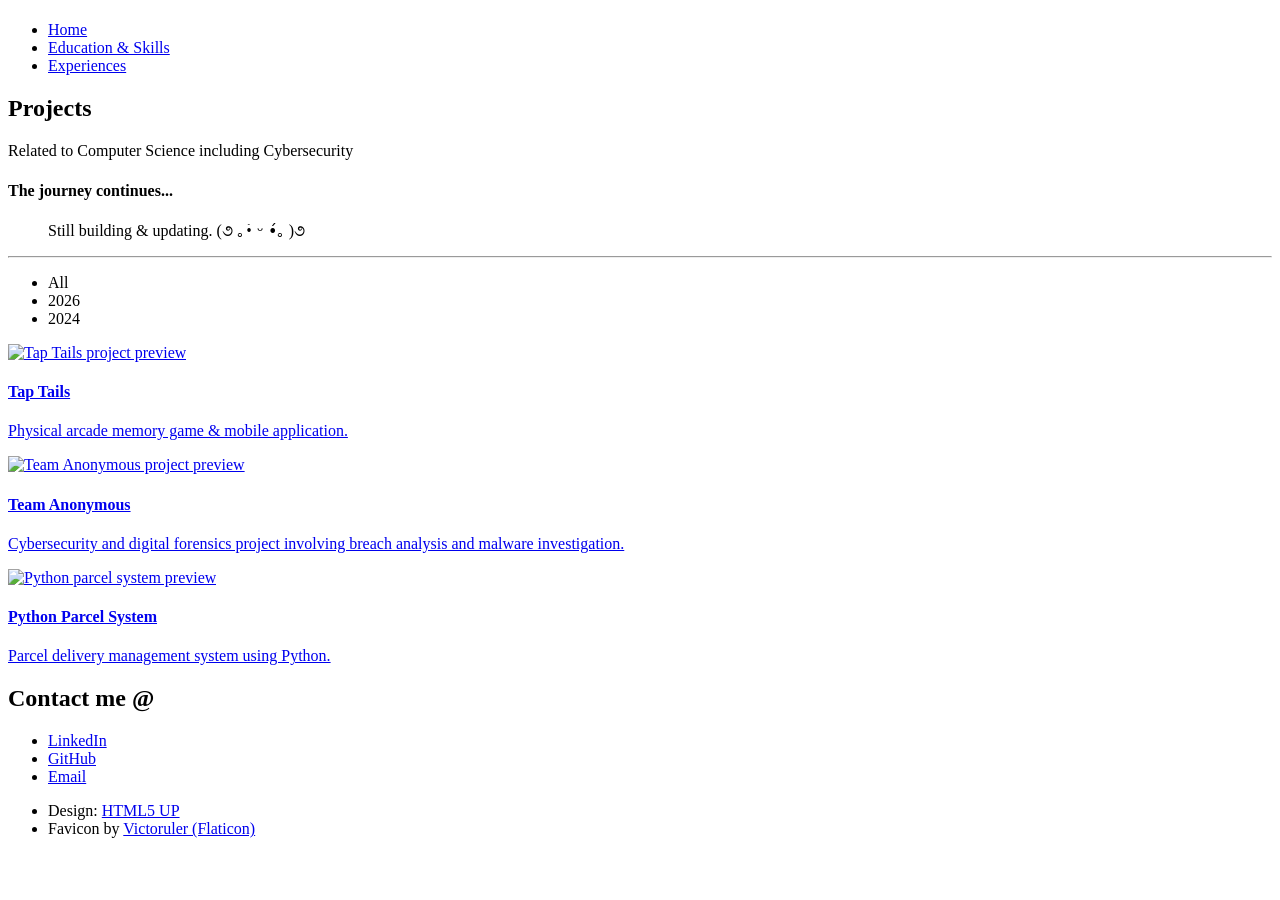
==== projects.html @ 02ed5e12 "Update projects.html" ====
<!DOCTYPE HTML>
<!--
	Landed by HTML5 UP
	html5up.net | @ajlkn
	Free for personal and commercial use under the CCA 3.0 license (html5up.net/license)
-->
<html>
	<head>
		<title>Projects</title>
		<meta charset="utf-8" />
		<meta name="viewport" content="width=device-width, initial-scale=1, user-scalable=no" />
		<link rel="stylesheet" href="assets/css/main.css" />
		<noscript><link rel="stylesheet" href="assets/css/noscript.css" /></noscript>
	</head>
	<body class="is-preload">
		<div id="page-wrapper">

			<!-- Header -->
				<header id="header">
					<h1 id="logo"><a href="index.html"></a></h1>
					<nav id="nav">
						<ul>
							<li><a href="index.html">Home</a></li>
							<li><a href="skills.html">Education & Skills</a></li>
							<li><a href="experiences.html">Experiences</a></li>
						</ul>
					</nav>
				</header>

			<!-- Main -->
				<div id="main" class="wrapper style1">
					<div class="container">
						<header class="major">
							<h2>Projects</h2>
							<p>Related to Computer Science including Cybersecurity</p>
						</header>

							<section>
								<h4>The journey continues...</h4>
								<blockquote>Still building & updating. (૭ ｡•̀ ᵕ •́｡ )૭</blockquote>

							</section>

							<hr/>

	<!-- Portfolio Area (Start) -->
	<section class="portfolio" id="portfolio">


		<div class="gallery">

			<ul class="controls">
				<li class="button btn active" data-filter="all">All</li>
				<li class="button btn" data-filter="year-2026">2026</li>
				<li class="button btn" data-filter="year-2024">2024</li>
			</ul>

			<div class="box-container">

				<article class="portfolio-item image year-2026">
					<a href="taptasktails.html" class="project-card">
						<img src="images/2026_tap_tails.jpg" alt="Tap Tails project preview" />
						<div class="content">
							<h4>Tap Tails</h4>
							<p>Physical arcade memory game & mobile application.</p>
						</div>
					</a>
				</article>

				<article class="portfolio-item image year-2024">
					<a href="team-anonymous.html" class="project-card">
						<img src="images/anonymous.jpg" alt="Team Anonymous project preview" />
						<div class="content">
							<h4>Team Anonymous</h4>
							<p>Cybersecurity and digital forensics project involving breach analysis and malware investigation.</p>
						</div>
					</a>
				</article>

				<article class="portfolio-item image year-2024">
					<a href="python-parcel-system.html" class="project-card">
						<img src="images/python.jpg" alt="Python parcel system preview" />
						<div class="content">
							<h4>Python Parcel System</h4>
							<p>Parcel delivery management system using Python.</p>
						</div>
					</a>
				</article>

			</div>
		</div>
	</section>
	<!-- Portfolio Area (End) -->


			<!-- Footer -->
				<footer id="footer">
					<div class><header class=Content>
							<h2>Contact me @</h2>
						</header></div>
					<ul class="icons">
						<li><a href="https://www.linkedin.com/in/khor-chen-chen-b7b59b254/" class="icon brands alt fa-linkedin-in"><span class="label">LinkedIn</span></a></li>
						<li><a href="https://github.com/khorchenchen" class="icon brands alt fa-github"><span class="label">GitHub</span></a></li>
						<li><a href="mailto:kcc.chenchen@gmail.com" class="icon solid alt fa-envelope"><span class="label">Email</span></a></li>
					</ul>
					<ul class="copyright">
						<li>Design: <a href="http://html5up.net">HTML5 UP</a></li>

						<li>
							Favicon by 
							<a href="https://www.flaticon.com/free-icons/hydrangea" target="_blank">
								Victoruler (Flaticon)
							</a>
						</li>
					</ul>
				</footer>

					</div>


				</div>
		</div>

		<!-- Scripts -->
			<script src="assets/js/jquery.min.js"></script>
			<script src="assets/js/jquery.scrolly.min.js"></script>
			<script src="assets/js/jquery.dropotron.min.js"></script>
			<script src="assets/js/jquery.scrollex.min.js"></script>
			<script src="assets/js/browser.min.js"></script>
			<script src="assets/js/breakpoints.min.js"></script>
			<script src="assets/js/util.js"></script>
			<script src="assets/js/main.js"></script>

			<script>
				$(document).ready(function () {
					$(".gallery .button").click(function () {
						$(this).addClass("active").siblings().removeClass("active");

						var filter = $(this).attr("data-filter");

						if (filter === "all") {
							$(".gallery .image").show(400);
						} else {
							$(".gallery .image").not("." + filter).hide(200);
							$(".gallery .image").filter("." + filter).show(400);
						}
					});
				});
			</script>

	</body>
</html>
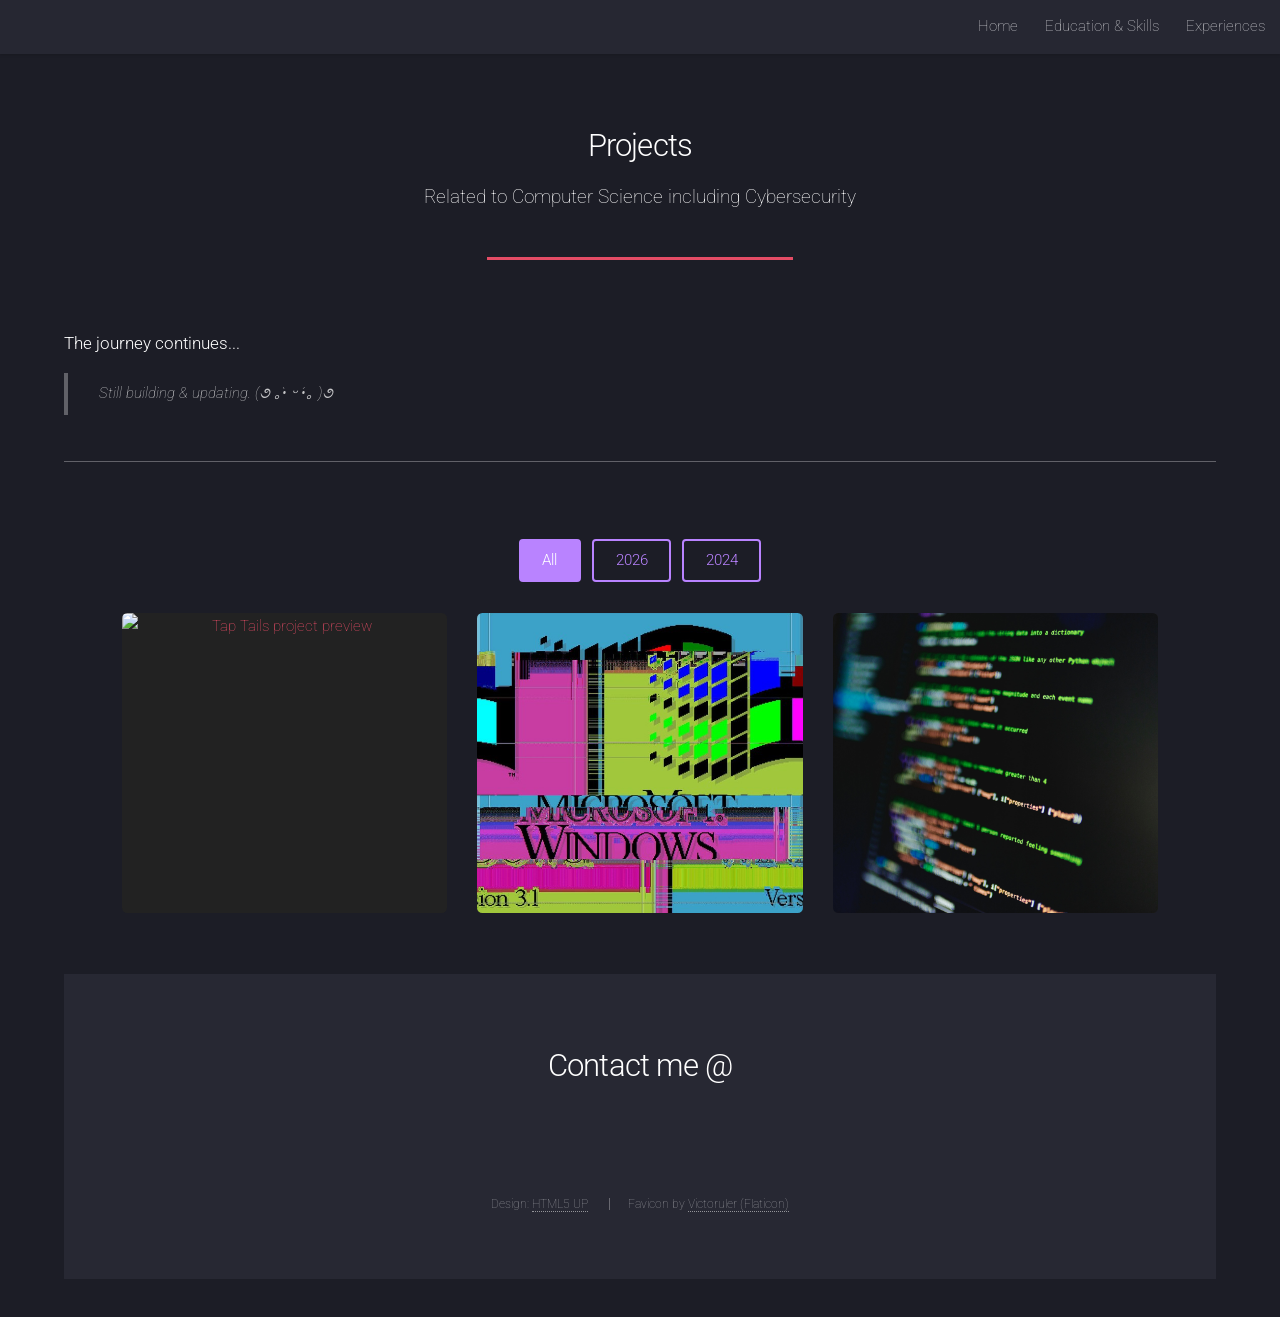
==== commit 1dbcb856: "Update projects.html" ====
--- a/projects.html
+++ b/projects.html
@@ -63,7 +63,7 @@
 					<a href="taptasktails.html" class="project-card">
 						<img src="images/2026_tap_tails.jpg" alt="Tap Tails project preview" />
 						<div class="content">
-							<h4>Tap Tails</h4>
+							<h4>Tap Tails & Task Tails</h4>
 							<p>Physical arcade memory game & mobile application.</p>
 						</div>
 					</a>
--- a/assets/css/main.css
+++ b/assets/css/main.css
@@ -0,0 +1,4219 @@
+@import url("fontawesome-all.min.css");@import url("https://fonts.googleapis.com/css?family=Roboto:100,300,100italic,300italic");
+
+/*Landed by HTML5 UPhtml5up.net | @ajlknFree for personal and commercial use under the CCA 3.0 license (html5up.net/license)*/
+
+html, body, div, span, applet, object,iframe, h1, h2, h3, h4, h5, h6, p, blockquote,pre, a, abbr, acronym, address, big, cite,code, del, dfn, em, img, ins, kbd, q, s, samp,small, strike, strong, sub, sup, tt, var, b,u, i, center, dl, dt, dd, ol, ul, li, fieldset,form, label, legend, table, caption, tbody,tfoot, thead, tr, th, td, article, aside,canvas, details, embed, figure, figcaption,footer, header, hgroup, menu, nav, output, ruby,section, summary, time, mark, audio, video {margin: 0;padding: 0;border: 0;font-size: 100%;font: inherit;vertical-align: baseline;}
+
+article, aside, details, figcaption, figure,footer, header, hgroup, menu, nav, section {display: block;}
+
+body {line-height: 1;}
+
+ol, ul {list-style: none;}
+
+blockquote, q {quotes: none;}
+
+blockquote:before, blockquote:after, q:before, q:after {
+	content: '';
+	content: none;
+}
+
+table {border-collapse: collapse;border-spacing: 0;}
+
+body {-webkit-text-size-adjust: none;}
+
+mark {background-color: transparent;color: inherit;}
+
+input::-moz-focus-inner {border: 0;padding: 0;}
+
+input, select, textarea {-moz-appearance: none;-webkit-appearance: none;-ms-appearance: none;appearance: none;}
+
+/* Basic */
+
+html {
+	box-sizing: border-box;
+}
+
+*, *:before, *:after {
+	box-sizing: inherit;
+}
+
+html, body {
+	background: #1c1d26;
+}
+
+body.is-preload *, body.is-preload *:before, body.is-preload *:after {
+	-moz-animation: none !important;
+	-webkit-animation: none !important;
+	-ms-animation: none !important;
+	animation: none !important;
+	-moz-transition: none !important;
+	-webkit-transition: none !important;
+	-ms-transition: none !important;
+	transition: none !important;
+}
+
+body, input, select, textarea {
+	color: rgba(255, 255, 255, 0.75);
+	font-family: "Roboto", Helvetica, sans-serif;
+	font-size: 15pt;
+	font-weight: 100;
+	line-height: 1.75em;
+}
+
+a {
+	-moz-transition: border-color 0.2s ease-in-out, color 0.2s ease-in-out;
+	-webkit-transition: border-color 0.2s ease-in-out, color 0.2s ease-in-out;
+	-ms-transition: border-color 0.2s ease-in-out, color 0.2s ease-in-out;
+	transition: border-color 0.2s ease-in-out, color 0.2s ease-in-out;
+	border-bottom: dotted 1px;
+	color: #e44c65;
+	text-decoration: none;
+}
+
+	a:hover {
+		color: #e44c65 !important;
+		border-bottom-color: transparent;
+	}
+
+strong, b {
+	color: #ffffff;
+	font-weight: 300;
+}
+
+em, i {
+	font-style: italic;
+}
+
+p {
+	margin: 0 0 2em 0;
+}
+
+h1, h2, h3, h4, h5, h6 {
+	color: #ffffff;
+	font-weight: 300;
+	line-height: 1em;
+	margin: 0 0 1em 0;
+}
+
+	h1 a, h2 a, h3 a, h4 a, h5 a, h6 a {
+		color: inherit;
+		border: 0;
+	}
+
+h2 {
+	font-size: 2em;
+	line-height: 1.5em;
+	letter-spacing: -0.025em;
+}
+
+h3 {
+	font-size: 1.35em;
+	line-height: 1.5em;
+}
+
+h4 {
+	font-size: 1.1em;
+	line-height: 1.5em;
+}
+
+h5 {
+	font-size: 0.9em;
+	line-height: 1.5em;
+}
+
+h6 {
+	font-size: 0.7em;
+	line-height: 1.5em;
+}
+
+sub {
+	font-size: 0.8em;
+	position: relative;
+	top: 0.5em;
+}
+
+sup {
+	font-size: 0.8em;
+	position: relative;
+	top: -0.5em;
+}
+
+hr {
+	border: 0;
+	border-bottom: solid 1px rgba(255, 255, 255, 0.3);
+	margin: 3em 0;
+}
+
+	hr.major {
+		margin: 4em 0;
+	}
+
+blockquote {
+	border-left: solid 4px rgba(255, 255, 255, 0.3);
+	font-style: italic;
+	margin: 0 0 2em 0;
+	padding: 0.5em 0 0.5em 2em;
+}
+
+code {
+	background: rgba(255, 255, 255, 0.075);
+	border-radius: 4px;
+	font-family: "Courier New", monospace;
+	font-size: 0.9em;
+	margin: 0 0.25em;
+	padding: 0.25em 0.65em;
+}
+
+pre {
+	-webkit-overflow-scrolling: touch;
+	font-family: "Courier New", monospace;
+	font-size: 0.9em;
+	margin: 0 0 2em 0;
+}
+
+	pre code {
+		display: block;
+		line-height: 1.75em;
+		padding: 1em 1.5em;
+		overflow-x: auto;
+	}
+
+.align-left {
+	text-align: left;
+}
+
+.align-center {
+	text-align: center;
+}
+
+.align-right {
+	text-align: right;
+}
+
+/* Loader */
+
+@-moz-keyframes spinner-show {
+	0% {
+		opacity: 0;
+	}
+
+	100% {
+		opacity: 1;
+	}
+}
+
+@-webkit-keyframes spinner-show {
+	0% {
+		opacity: 0;
+	}
+
+	100% {
+		opacity: 1;
+	}
+}
+
+@-ms-keyframes spinner-show {
+	0% {
+		opacity: 0;
+	}
+
+	100% {
+		opacity: 1;
+	}
+}
+
+@keyframes spinner-show {
+	0% {
+		opacity: 0;
+	}
+
+	100% {
+		opacity: 1;
+	}
+}
+
+@-moz-keyframes spinner-hide {
+	0% {
+		color: rgba(255, 255, 255, 0.15);
+		z-index: 100001;
+		-moz-transform: scale(1) rotate(0deg);
+		-webkit-transform: scale(1) rotate(0deg);
+		-ms-transform: scale(1) rotate(0deg);
+		transform: scale(1) rotate(0deg);
+	}
+
+	99% {
+		color: #1c1d26;
+		z-index: 100001;
+		-moz-transform: scale(0.5) rotate(360deg);
+		-webkit-transform: scale(0.5) rotate(360deg);
+		-ms-transform: scale(0.5) rotate(360deg);
+		transform: scale(0.5) rotate(360deg);
+	}
+
+	100% {
+		color: #1c1d26;
+		z-index: -1;
+		-moz-transform: scale(0.5) rotate(360deg);
+		-webkit-transform: scale(0.5) rotate(360deg);
+		-ms-transform: scale(0.5) rotate(360deg);
+		transform: scale(0.5) rotate(360deg);
+	}
+}
+
+@-webkit-keyframes spinner-hide {
+	0% {
+		color: rgba(255, 255, 255, 0.15);
+		z-index: 100001;
+		-moz-transform: scale(1) rotate(0deg);
+		-webkit-transform: scale(1) rotate(0deg);
+		-ms-transform: scale(1) rotate(0deg);
+		transform: scale(1) rotate(0deg);
+	}
+
+	99% {
+		color: #1c1d26;
+		z-index: 100001;
+		-moz-transform: scale(0.5) rotate(360deg);
+		-webkit-transform: scale(0.5) rotate(360deg);
+		-ms-transform: scale(0.5) rotate(360deg);
+		transform: scale(0.5) rotate(360deg);
+	}
+
+	100% {
+		color: #1c1d26;
+		z-index: -1;
+		-moz-transform: scale(0.5) rotate(360deg);
+		-webkit-transform: scale(0.5) rotate(360deg);
+		-ms-transform: scale(0.5) rotate(360deg);
+		transform: scale(0.5) rotate(360deg);
+	}
+}
+
+@-ms-keyframes spinner-hide {
+	0% {
+		color: rgba(255, 255, 255, 0.15);
+		z-index: 100001;
+		-moz-transform: scale(1) rotate(0deg);
+		-webkit-transform: scale(1) rotate(0deg);
+		-ms-transform: scale(1) rotate(0deg);
+		transform: scale(1) rotate(0deg);
+	}
+
+	99% {
+		color: #1c1d26;
+		z-index: 100001;
+		-moz-transform: scale(0.5) rotate(360deg);
+		-webkit-transform: scale(0.5) rotate(360deg);
+		-ms-transform: scale(0.5) rotate(360deg);
+		transform: scale(0.5) rotate(360deg);
+	}
+
+	100% {
+		color: #1c1d26;
+		z-index: -1;
+		-moz-transform: scale(0.5) rotate(360deg);
+		-webkit-transform: scale(0.5) rotate(360deg);
+		-ms-transform: scale(0.5) rotate(360deg);
+		transform: scale(0.5) rotate(360deg);
+	}
+}
+
+@keyframes spinner-hide {
+	0% {
+		color: rgba(255, 255, 255, 0.15);
+		z-index: 100001;
+		-moz-transform: scale(1) rotate(0deg);
+		-webkit-transform: scale(1) rotate(0deg);
+		-ms-transform: scale(1) rotate(0deg);
+		transform: scale(1) rotate(0deg);
+	}
+
+	99% {
+		color: #1c1d26;
+		z-index: 100001;
+		-moz-transform: scale(0.5) rotate(360deg);
+		-webkit-transform: scale(0.5) rotate(360deg);
+		-ms-transform: scale(0.5) rotate(360deg);
+		transform: scale(0.5) rotate(360deg);
+	}
+
+	100% {
+		color: #1c1d26;
+		z-index: -1;
+		-moz-transform: scale(0.5) rotate(360deg);
+		-webkit-transform: scale(0.5) rotate(360deg);
+		-ms-transform: scale(0.5) rotate(360deg);
+		transform: scale(0.5) rotate(360deg);
+	}
+}
+
+@-moz-keyframes spinner-rotate {
+	0% {
+		-moz-transform: scale(1) rotate(0deg);
+		-webkit-transform: scale(1) rotate(0deg);
+		-ms-transform: scale(1) rotate(0deg);
+		transform: scale(1) rotate(0deg);
+	}
+
+	100% {
+		-moz-transform: scale(1) rotate(360deg);
+		-webkit-transform: scale(1) rotate(360deg);
+		-ms-transform: scale(1) rotate(360deg);
+		transform: scale(1) rotate(360deg);
+	}
+}
+
+@-webkit-keyframes spinner-rotate {
+	0% {
+		-moz-transform: scale(1) rotate(0deg);
+		-webkit-transform: scale(1) rotate(0deg);
+		-ms-transform: scale(1) rotate(0deg);
+		transform: scale(1) rotate(0deg);
+	}
+
+	100% {
+		-moz-transform: scale(1) rotate(360deg);
+		-webkit-transform: scale(1) rotate(360deg);
+		-ms-transform: scale(1) rotate(360deg);
+		transform: scale(1) rotate(360deg);
+	}
+}
+
+@-ms-keyframes spinner-rotate {
+	0% {
+		-moz-transform: scale(1) rotate(0deg);
+		-webkit-transform: scale(1) rotate(0deg);
+		-ms-transform: scale(1) rotate(0deg);
+		transform: scale(1) rotate(0deg);
+	}
+
+	100% {
+		-moz-transform: scale(1) rotate(360deg);
+		-webkit-transform: scale(1) rotate(360deg);
+		-ms-transform: scale(1) rotate(360deg);
+		transform: scale(1) rotate(360deg);
+	}
+}
+
+@keyframes spinner-rotate {
+	0% {
+		-moz-transform: scale(1) rotate(0deg);
+		-webkit-transform: scale(1) rotate(0deg);
+		-ms-transform: scale(1) rotate(0deg);
+		transform: scale(1) rotate(0deg);
+	}
+
+	100% {
+		-moz-transform: scale(1) rotate(360deg);
+		-webkit-transform: scale(1) rotate(360deg);
+		-ms-transform: scale(1) rotate(360deg);
+		transform: scale(1) rotate(360deg);
+	}
+}
+
+@-moz-keyframes overlay-hide {
+	0% {
+		opacity: 1;
+		z-index: 100000;
+	}
+
+	15% {
+		opacity: 1;
+		z-index: 100000;
+	}
+
+	99% {
+		opacity: 0;
+		z-index: 100000;
+	}
+
+	100% {
+		opacity: 0;
+		z-index: -1;
+	}
+}
+
+@-webkit-keyframes overlay-hide {
+	0% {
+		opacity: 1;
+		z-index: 100000;
+	}
+
+	15% {
+		opacity: 1;
+		z-index: 100000;
+	}
+
+	99% {
+		opacity: 0;
+		z-index: 100000;
+	}
+
+	100% {
+		opacity: 0;
+		z-index: -1;
+	}
+}
+
+@-ms-keyframes overlay-hide {
+	0% {
+		opacity: 1;
+		z-index: 100000;
+	}
+
+	15% {
+		opacity: 1;
+		z-index: 100000;
+	}
+
+	99% {
+		opacity: 0;
+		z-index: 100000;
+	}
+
+	100% {
+		opacity: 0;
+		z-index: -1;
+	}
+}
+
+@keyframes overlay-hide {
+	0% {
+		opacity: 1;
+		z-index: 100000;
+	}
+
+	15% {
+		opacity: 1;
+		z-index: 100000;
+	}
+
+	99% {
+		opacity: 0;
+		z-index: 100000;
+	}
+
+	100% {
+		opacity: 0;
+		z-index: -1;
+	}
+}
+
+body.landing {
+	text-decoration: none;
+}
+
+	body.landing:before {
+		-moz-osx-font-smoothing: grayscale;
+		-webkit-font-smoothing: antialiased;
+		display: inline-block;
+		font-style: normal;
+		font-variant: normal;
+		text-rendering: auto;
+		line-height: 1;
+		text-transform: none !important;
+		font-family: 'Font Awesome 5 Free';
+		font-weight: 900;
+	}
+
+	body.landing:before {
+		-moz-animation: spinner-show 1.5s 1 0.25s ease forwards, spinner-hide 0.25s ease-in-out forwards !important;
+		-webkit-animation: spinner-show 1.5s 1 0.25s ease forwards, spinner-hide 0.25s ease-in-out forwards !important;
+		-ms-animation: spinner-show 1.5s 1 0.25s ease forwards, spinner-hide 0.25s ease-in-out forwards !important;
+		animation: spinner-show 1.5s 1 0.25s ease forwards, spinner-hide 0.25s ease-in-out forwards !important;
+		-moz-transform-origin: 50% 50%;
+		-webkit-transform-origin: 50% 50%;
+		-ms-transform-origin: 50% 50%;
+		transform-origin: 50% 50%;
+		color: rgba(255, 255, 255, 0.15);
+		content: '\f1ce';
+		cursor: default;
+		display: block;
+		font-size: 2em;
+		height: 2em;
+		left: 50%;
+		line-height: 2em;
+		margin: -1em 0 0 -1em;
+		opacity: 0;
+		position: fixed;
+		text-align: center;
+		top: 50%;
+		width: 2em;
+		z-index: -1;
+	}
+
+	body.landing:after {
+		-moz-animation: overlay-hide 1.5s ease-in forwards !important;
+		-webkit-animation: overlay-hide 1.5s ease-in forwards !important;
+		-ms-animation: overlay-hide 1.5s ease-in forwards !important;
+		animation: overlay-hide 1.5s ease-in forwards !important;
+		background: #1c1d26;
+		content: '';
+		display: block;
+		height: 100%;
+		left: 0;
+		opacity: 0;
+		position: fixed;
+		top: 0;
+		width: 100%;
+		z-index: -1;
+	}
+
+	body.landing.is-preload:before {
+		-moz-animation: spinner-show 1.5s 1 0.25s ease forwards, spinner-rotate 0.75s infinite linear !important;
+		-webkit-animation: spinner-show 1.5s 1 0.25s ease forwards, spinner-rotate 0.75s infinite linear !important;
+		-ms-animation: spinner-show 1.5s 1 0.25s ease forwards, spinner-rotate 0.75s infinite linear !important;
+		animation: spinner-show 1.5s 1 0.25s ease forwards, spinner-rotate 0.75s infinite linear !important;
+		z-index: 100001;
+	}
+
+	body.landing.is-preload:after {
+		-moz-animation: none !important;
+		-webkit-animation: none !important;
+		-ms-animation: none !important;
+		animation: none !important;
+		opacity: 1;
+		z-index: 100000;
+	}
+
+@media (-webkit-min-device-pixel-ratio: 2) {
+
+	body.landing:before {
+		line-height: 2.025em;
+	}
+
+}
+
+/* Container */
+
+.container {
+	margin: 0 auto;
+	max-width: calc(100% - 4em);
+	width: 70em;
+}
+
+	.container.xsmall {
+		width: 17.5em;
+	}
+
+	.container.small {
+		width: 35em;
+	}
+
+	.container.medium {
+		width: 52.5em;
+	}
+
+	.container.large {
+		width: 87.5em;
+	}
+
+	.container.xlarge {
+		width: 105em;
+	}
+
+	.container.max {
+		width: 100%;
+	}
+
+	@media screen and (max-width: 1280px) {
+
+		.container {
+			width: 90%;
+			max-width: 100%;
+		}
+
+	}
+
+	@media screen and (max-width: 980px) {
+
+		.container {
+			width: 100% !important;
+		}
+
+	}
+
+/* Row */
+
+.row {
+	display: flex;
+	flex-wrap: wrap;
+	box-sizing: border-box;
+	align-items: stretch;
+}
+
+	.row > * {
+		box-sizing: border-box;
+	}
+
+	.row.gtr-uniform > * > :last-child {
+		margin-bottom: 0;
+	}
+
+	.row.aln-left {
+		justify-content: flex-start;
+	}
+
+	.row.aln-center {
+		justify-content: center;
+	}
+
+	.row.aln-right {
+		justify-content: flex-end;
+	}
+
+	.row.aln-top {
+		align-items: flex-start;
+	}
+
+	.row.aln-middle {
+		align-items: center;
+	}
+
+	.row.aln-bottom {
+		align-items: flex-end;
+	}
+
+	.row > .imp {
+		order: -1;
+	}
+
+	.row > .col-1 {
+		width: 8.33333%;
+	}
+
+	.row > .off-1 {
+		margin-left: 8.33333%;
+	}
+
+	.row > .col-2 {
+		width: 16.66667%;
+	}
+
+	.row > .off-2 {
+		margin-left: 16.66667%;
+	}
+
+	.row > .col-3 {
+		width: 25%;
+	}
+
+	.row > .off-3 {
+		margin-left: 25%;
+	}
+
+	.row > .col-4 {
+		width: 33.33333%;
+	}
+
+	.row > .off-4 {
+		margin-left: 33.33333%;
+	}
+
+	.row > .col-5 {
+		width: 41.66667%;
+	}
+
+	.row > .off-5 {
+		margin-left: 41.66667%;
+	}
+
+	.row > .col-6 {
+		width: 50%;
+	}
+
+	.row > .off-6 {
+		margin-left: 50%;
+	}
+
+	.row > .col-7 {
+		width: 58.33333%;
+	}
+
+	.row > .off-7 {
+		margin-left: 58.33333%;
+	}
+
+	.row > .col-8 {
+		width: 66.66667%;
+	}
+
+	.row > .off-8 {
+		margin-left: 66.66667%;
+	}
+
+	.row > .col-9 {
+		width: 75%;
+	}
+
+	.row > .off-9 {
+		margin-left: 75%;
+	}
+
+	.row > .col-10 {
+		width: 83.33333%;
+	}
+
+	.row > .off-10 {
+		margin-left: 83.33333%;
+	}
+
+	.row > .col-11 {
+		width: 91.66667%;
+	}
+
+	.row > .off-11 {
+		margin-left: 91.66667%;
+	}
+
+	.row > .col-12 {
+		width: 100%;
+	}
+
+	.row > .off-12 {
+		margin-left: 100%;
+	}
+
+	.row.gtr-0 {
+		margin-top: 0;
+		margin-left: 0em;
+	}
+
+		.row.gtr-0 > * {
+			padding: 0 0 0 0em;
+		}
+
+		.row.gtr-0.gtr-uniform {
+			margin-top: 0em;
+		}
+
+			.row.gtr-0.gtr-uniform > * {
+				padding-top: 0em;
+			}
+
+	.row.gtr-25 {
+		margin-top: 0;
+		margin-left: -0.625em;
+	}
+
+		.row.gtr-25 > * {
+			padding: 0 0 0 0.625em;
+		}
+
+		.row.gtr-25.gtr-uniform {
+			margin-top: -0.625em;
+		}
+
+			.row.gtr-25.gtr-uniform > * {
+				padding-top: 0.625em;
+			}
+
+	.row.gtr-50 {
+		margin-top: 0;
+		margin-left: -1.25em;
+	}
+
+		.row.gtr-50 > * {
+			padding: 0 0 0 1.25em;
+		}
+
+		.row.gtr-50.gtr-uniform {
+			margin-top: -1.25em;
+		}
+
+			.row.gtr-50.gtr-uniform > * {
+				padding-top: 1.25em;
+			}
+
+	.row {
+		margin-top: 0;
+		margin-left: -2.5em;
+	}
+
+		.row > * {
+			padding: 0 0 0 2.5em;
+		}
+
+		.row.gtr-uniform {
+			margin-top: -2.5em;
+		}
+
+			.row.gtr-uniform > * {
+				padding-top: 2.5em;
+			}
+
+	.row.gtr-150 {
+		margin-top: 0;
+		margin-left: -3.75em;
+	}
+
+		.row.gtr-150 > * {
+			padding: 0 0 0 3.75em;
+		}
+
+		.row.gtr-150.gtr-uniform {
+			margin-top: -3.75em;
+		}
+
+			.row.gtr-150.gtr-uniform > * {
+				padding-top: 3.75em;
+			}
+
+	.row.gtr-200 {
+		margin-top: 0;
+		margin-left: -5em;
+	}
+
+		.row.gtr-200 > * {
+			padding: 0 0 0 5em;
+		}
+
+		.row.gtr-200.gtr-uniform {
+			margin-top: -5em;
+		}
+
+			.row.gtr-200.gtr-uniform > * {
+				padding-top: 5em;
+			}
+
+	@media screen and (max-width: 1680px) {
+
+		.row {
+			display: flex;
+			flex-wrap: wrap;
+			box-sizing: border-box;
+			align-items: stretch;
+		}
+
+			.row > * {
+				box-sizing: border-box;
+			}
+
+			.row.gtr-uniform > * > :last-child {
+				margin-bottom: 0;
+			}
+
+			.row.aln-left {
+				justify-content: flex-start;
+			}
+
+			.row.aln-center {
+				justify-content: center;
+			}
+
+			.row.aln-right {
+				justify-content: flex-end;
+			}
+
+			.row.aln-top {
+				align-items: flex-start;
+			}
+
+			.row.aln-middle {
+				align-items: center;
+			}
+
+			.row.aln-bottom {
+				align-items: flex-end;
+			}
+
+			.row > .imp-xlarge {
+				order: -1;
+			}
+
+			.row > .col-1-xlarge {
+				width: 8.33333%;
+			}
+
+			.row > .off-1-xlarge {
+				margin-left: 8.33333%;
+			}
+
+			.row > .col-2-xlarge {
+				width: 16.66667%;
+			}
+
+			.row > .off-2-xlarge {
+				margin-left: 16.66667%;
+			}
+
+			.row > .col-3-xlarge {
+				width: 25%;
+			}
+
+			.row > .off-3-xlarge {
+				margin-left: 25%;
+			}
+
+			.row > .col-4-xlarge {
+				width: 33.33333%;
+			}
+
+			.row > .off-4-xlarge {
+				margin-left: 33.33333%;
+			}
+
+			.row > .col-5-xlarge {
+				width: 41.66667%;
+			}
+
+			.row > .off-5-xlarge {
+				margin-left: 41.66667%;
+			}
+
+			.row > .col-6-xlarge {
+				width: 50%;
+			}
+
+			.row > .off-6-xlarge {
+				margin-left: 50%;
+			}
+
+			.row > .col-7-xlarge {
+				width: 58.33333%;
+			}
+
+			.row > .off-7-xlarge {
+				margin-left: 58.33333%;
+			}
+
+			.row > .col-8-xlarge {
+				width: 66.66667%;
+			}
+
+			.row > .off-8-xlarge {
+				margin-left: 66.66667%;
+			}
+
+			.row > .col-9-xlarge {
+				width: 75%;
+			}
+
+			.row > .off-9-xlarge {
+				margin-left: 75%;
+			}
+
+			.row > .col-10-xlarge {
+				width: 83.33333%;
+			}
+
+			.row > .off-10-xlarge {
+				margin-left: 83.33333%;
+			}
+
+			.row > .col-11-xlarge {
+				width: 91.66667%;
+			}
+
+			.row > .off-11-xlarge {
+				margin-left: 91.66667%;
+			}
+
+			.row > .col-12-xlarge {
+				width: 100%;
+			}
+
+			.row > .off-12-xlarge {
+				margin-left: 100%;
+			}
+
+			.row.gtr-0 {
+				margin-top: 0;
+				margin-left: 0em;
+			}
+
+				.row.gtr-0 > * {
+					padding: 0 0 0 0em;
+				}
+
+				.row.gtr-0.gtr-uniform {
+					margin-top: 0em;
+				}
+
+					.row.gtr-0.gtr-uniform > * {
+						padding-top: 0em;
+					}
+
+			.row.gtr-25 {
+				margin-top: 0;
+				margin-left: -0.625em;
+			}
+
+				.row.gtr-25 > * {
+					padding: 0 0 0 0.625em;
+				}
+
+				.row.gtr-25.gtr-uniform {
+					margin-top: -0.625em;
+				}
+
+					.row.gtr-25.gtr-uniform > * {
+						padding-top: 0.625em;
+					}
+
+			.row.gtr-50 {
+				margin-top: 0;
+				margin-left: -1.25em;
+			}
+
+				.row.gtr-50 > * {
+					padding: 0 0 0 1.25em;
+				}
+
+				.row.gtr-50.gtr-uniform {
+					margin-top: -1.25em;
+				}
+
+					.row.gtr-50.gtr-uniform > * {
+						padding-top: 1.25em;
+					}
+
+			.row {
+				margin-top: 0;
+				margin-left: -2.5em;
+			}
+
+				.row > * {
+					padding: 0 0 0 2.5em;
+				}
+
+				.row.gtr-uniform {
+					margin-top: -2.5em;
+				}
+
+					.row.gtr-uniform > * {
+						padding-top: 2.5em;
+					}
+
+			.row.gtr-150 {
+				margin-top: 0;
+				margin-left: -3.75em;
+			}
+
+				.row.gtr-150 > * {
+					padding: 0 0 0 3.75em;
+				}
+
+				.row.gtr-150.gtr-uniform {
+					margin-top: -3.75em;
+				}
+
+					.row.gtr-150.gtr-uniform > * {
+						padding-top: 3.75em;
+					}
+
+			.row.gtr-200 {
+				margin-top: 0;
+				margin-left: -5em;
+			}
+
+				.row.gtr-200 > * {
+					padding: 0 0 0 5em;
+				}
+
+				.row.gtr-200.gtr-uniform {
+					margin-top: -5em;
+				}
+
+					.row.gtr-200.gtr-uniform > * {
+						padding-top: 5em;
+					}
+
+	}
+
+	@media screen and (max-width: 1280px) {
+
+		.row {
+			display: flex;
+			flex-wrap: wrap;
+			box-sizing: border-box;
+			align-items: stretch;
+		}
+
+			.row > * {
+				box-sizing: border-box;
+			}
+
+			.row.gtr-uniform > * > :last-child {
+				margin-bottom: 0;
+			}
+
+			.row.aln-left {
+				justify-content: flex-start;
+			}
+
+			.row.aln-center {
+				justify-content: center;
+			}
+
+			.row.aln-right {
+				justify-content: flex-end;
+			}
+
+			.row.aln-top {
+				align-items: flex-start;
+			}
+
+			.row.aln-middle {
+				align-items: center;
+			}
+
+			.row.aln-bottom {
+				align-items: flex-end;
+			}
+
+			.row > .imp-large {
+				order: -1;
+			}
+
+			.row > .col-1-large {
+				width: 8.33333%;
+			}
+
+			.row > .off-1-large {
+				margin-left: 8.33333%;
+			}
+
+			.row > .col-2-large {
+				width: 16.66667%;
+			}
+
+			.row > .off-2-large {
+				margin-left: 16.66667%;
+			}
+
+			.row > .col-3-large {
+				width: 25%;
+			}
+
+			.row > .off-3-large {
+				margin-left: 25%;
+			}
+
+			.row > .col-4-large {
+				width: 33.33333%;
+			}
+
+			.row > .off-4-large {
+				margin-left: 33.33333%;
+			}
+
+			.row > .col-5-large {
+				width: 41.66667%;
+			}
+
+			.row > .off-5-large {
+				margin-left: 41.66667%;
+			}
+
+			.row > .col-6-large {
+				width: 50%;
+			}
+
+			.row > .off-6-large {
+				margin-left: 50%;
+			}
+
+			.row > .col-7-large {
+				width: 58.33333%;
+			}
+
+			.row > .off-7-large {
+				margin-left: 58.33333%;
+			}
+
+			.row > .col-8-large {
+				width: 66.66667%;
+			}
+
+			.row > .off-8-large {
+				margin-left: 66.66667%;
+			}
+
+			.row > .col-9-large {
+				width: 75%;
+			}
+
+			.row > .off-9-large {
+				margin-left: 75%;
+			}
+
+			.row > .col-10-large {
+				width: 83.33333%;
+			}
+
+			.row > .off-10-large {
+				margin-left: 83.33333%;
+			}
+
+			.row > .col-11-large {
+				width: 91.66667%;
+			}
+
+			.row > .off-11-large {
+				margin-left: 91.66667%;
+			}
+
+			.row > .col-12-large {
+				width: 100%;
+			}
+
+			.row > .off-12-large {
+				margin-left: 100%;
+			}
+
+			.row.gtr-0 {
+				margin-top: 0;
+				margin-left: 0em;
+			}
+
+				.row.gtr-0 > * {
+					padding: 0 0 0 0em;
+				}
+
+				.row.gtr-0.gtr-uniform {
+					margin-top: 0em;
+				}
+
+					.row.gtr-0.gtr-uniform > * {
+						padding-top: 0em;
+					}
+
+			.row.gtr-25 {
+				margin-top: 0;
+				margin-left: -0.625em;
+			}
+
+				.row.gtr-25 > * {
+					padding: 0 0 0 0.625em;
+				}
+
+				.row.gtr-25.gtr-uniform {
+					margin-top: -0.625em;
+				}
+
+					.row.gtr-25.gtr-uniform > * {
+						padding-top: 0.625em;
+					}
+
+			.row.gtr-50 {
+				margin-top: 0;
+				margin-left: -1.25em;
+			}
+
+				.row.gtr-50 > * {
+					padding: 0 0 0 1.25em;
+				}
+
+				.row.gtr-50.gtr-uniform {
+					margin-top: -1.25em;
+				}
+
+					.row.gtr-50.gtr-uniform > * {
+						padding-top: 1.25em;
+					}
+
+			.row {
+				margin-top: 0;
+				margin-left: -2.5em;
+			}
+
+				.row > * {
+					padding: 0 0 0 2.5em;
+				}
+
+				.row.gtr-uniform {
+					margin-top: -2.5em;
+				}
+
+					.row.gtr-uniform > * {
+						padding-top: 2.5em;
+					}
+
+			.row.gtr-150 {
+				margin-top: 0;
+				margin-left: -3.75em;
+			}
+
+				.row.gtr-150 > * {
+					padding: 0 0 0 3.75em;
+				}
+
+				.row.gtr-150.gtr-uniform {
+					margin-top: -3.75em;
+				}
+
+					.row.gtr-150.gtr-uniform > * {
+						padding-top: 3.75em;
+					}
+
+			.row.gtr-200 {
+				margin-top: 0;
+				margin-left: -5em;
+			}
+
+				.row.gtr-200 > * {
+					padding: 0 0 0 5em;
+				}
+
+				.row.gtr-200.gtr-uniform {
+					margin-top: -5em;
+				}
+
+					.row.gtr-200.gtr-uniform > * {
+						padding-top: 5em;
+					}
+
+	}
+
+	@media screen and (max-width: 980px) {
+
+		.row {
+			display: flex;
+			flex-wrap: wrap;
+			box-sizing: border-box;
+			align-items: stretch;
+		}
+
+			.row > * {
+				box-sizing: border-box;
+			}
+
+			.row.gtr-uniform > * > :last-child {
+				margin-bottom: 0;
+			}
+
+			.row.aln-left {
+				justify-content: flex-start;
+			}
+
+			.row.aln-center {
+				justify-content: center;
+			}
+
+			.row.aln-right {
+				justify-content: flex-end;
+			}
+
+			.row.aln-top {
+				align-items: flex-start;
+			}
+
+			.row.aln-middle {
+				align-items: center;
+			}
+
+			.row.aln-bottom {
+				align-items: flex-end;
+			}
+
+			.row > .imp-medium {
+				order: -1;
+			}
+
+			.row > .col-1-medium {
+				width: 8.33333%;
+			}
+
+			.row > .off-1-medium {
+				margin-left: 8.33333%;
+			}
+
+			.row > .col-2-medium {
+				width: 16.66667%;
+			}
+
+			.row > .off-2-medium {
+				margin-left: 16.66667%;
+			}
+
+			.row > .col-3-medium {
+				width: 25%;
+			}
+
+			.row > .off-3-medium {
+				margin-left: 25%;
+			}
+
+			.row > .col-4-medium {
+				width: 33.33333%;
+			}
+
+			.row > .off-4-medium {
+				margin-left: 33.33333%;
+			}
+
+			.row > .col-5-medium {
+				width: 41.66667%;
+			}
+
+			.row > .off-5-medium {
+				margin-left: 41.66667%;
+			}
+
+			.row > .col-6-medium {
+				width: 50%;
+			}
+
+			.row > .off-6-medium {
+				margin-left: 50%;
+			}
+
+			.row > .col-7-medium {
+				width: 58.33333%;
+			}
+
+			.row > .off-7-medium {
+				margin-left: 58.33333%;
+			}
+
+			.row > .col-8-medium {
+				width: 66.66667%;
+			}
+
+			.row > .off-8-medium {
+				margin-left: 66.66667%;
+			}
+
+			.row > .col-9-medium {
+				width: 75%;
+			}
+
+			.row > .off-9-medium {
+				margin-left: 75%;
+			}
+
+			.row > .col-10-medium {
+				width: 83.33333%;
+			}
+
+			.row > .off-10-medium {
+				margin-left: 83.33333%;
+			}
+
+			.row > .col-11-medium {
+				width: 91.66667%;
+			}
+
+			.row > .off-11-medium {
+				margin-left: 91.66667%;
+			}
+
+			.row > .col-12-medium {
+				width: 100%;
+			}
+
+			.row > .off-12-medium {
+				margin-left: 100%;
+			}
+
+			.row.gtr-0 {
+				margin-top: 0;
+				margin-left: 0em;
+			}
+
+				.row.gtr-0 > * {
+					padding: 0 0 0 0em;
+				}
+
+				.row.gtr-0.gtr-uniform {
+					margin-top: 0em;
+				}
+
+					.row.gtr-0.gtr-uniform > * {
+						padding-top: 0em;
+					}
+
+			.row.gtr-25 {
+				margin-top: 0;
+				margin-left: -0.625em;
+			}
+
+				.row.gtr-25 > * {
+					padding: 0 0 0 0.625em;
+				}
+
+				.row.gtr-25.gtr-uniform {
+					margin-top: -0.625em;
+				}
+
+					.row.gtr-25.gtr-uniform > * {
+						padding-top: 0.625em;
+					}
+
+			.row.gtr-50 {
+				margin-top: 0;
+				margin-left: -1.25em;
+			}
+
+				.row.gtr-50 > * {
+					padding: 0 0 0 1.25em;
+				}
+
+				.row.gtr-50.gtr-uniform {
+					margin-top: -1.25em;
+				}
+
+					.row.gtr-50.gtr-uniform > * {
+						padding-top: 1.25em;
+					}
+
+			.row {
+				margin-top: 0;
+				margin-left: -2.5em;
+			}
+
+				.row > * {
+					padding: 0 0 0 2.5em;
+				}
+
+				.row.gtr-uniform {
+					margin-top: -2.5em;
+				}
+
+					.row.gtr-uniform > * {
+						padding-top: 2.5em;
+					}
+
+			.row.gtr-150 {
+				margin-top: 0;
+				margin-left: -3.75em;
+			}
+
+				.row.gtr-150 > * {
+					padding: 0 0 0 3.75em;
+				}
+
+				.row.gtr-150.gtr-uniform {
+					margin-top: -3.75em;
+				}
+
+					.row.gtr-150.gtr-uniform > * {
+						padding-top: 3.75em;
+					}
+
+			.row.gtr-200 {
+				margin-top: 0;
+				margin-left: -5em;
+			}
+
+				.row.gtr-200 > * {
+					padding: 0 0 0 5em;
+				}
+
+				.row.gtr-200.gtr-uniform {
+					margin-top: -5em;
+				}
+
+					.row.gtr-200.gtr-uniform > * {
+						padding-top: 5em;
+					}
+
+	}
+
+	@media screen and (max-width: 736px) {
+
+		.row {
+			display: flex;
+			flex-wrap: wrap;
+			box-sizing: border-box;
+			align-items: stretch;
+		}
+
+			.row > * {
+				box-sizing: border-box;
+			}
+
+			.row.gtr-uniform > * > :last-child {
+				margin-bottom: 0;
+			}
+
+			.row.aln-left {
+				justify-content: flex-start;
+			}
+
+			.row.aln-center {
+				justify-content: center;
+			}
+
+			.row.aln-right {
+				justify-content: flex-end;
+			}
+
+			.row.aln-top {
+				align-items: flex-start;
+			}
+
+			.row.aln-middle {
+				align-items: center;
+			}
+
+			.row.aln-bottom {
+				align-items: flex-end;
+			}
+
+			.row > .imp-small {
+				order: -1;
+			}
+
+			.row > .col-1-small {
+				width: 8.33333%;
+			}
+
+			.row > .off-1-small {
+				margin-left: 8.33333%;
+			}
+
+			.row > .col-2-small {
+				width: 16.66667%;
+			}
+
+			.row > .off-2-small {
+				margin-left: 16.66667%;
+			}
+
+			.row > .col-3-small {
+				width: 25%;
+			}
+
+			.row > .off-3-small {
+				margin-left: 25%;
+			}
+
+			.row > .col-4-small {
+				width: 33.33333%;
+			}
+
+			.row > .off-4-small {
+				margin-left: 33.33333%;
+			}
+
+			.row > .col-5-small {
+				width: 41.66667%;
+			}
+
+			.row > .off-5-small {
+				margin-left: 41.66667%;
+			}
+
+			.row > .col-6-small {
+				width: 50%;
+			}
+
+			.row > .off-6-small {
+				margin-left: 50%;
+			}
+
+			.row > .col-7-small {
+				width: 58.33333%;
+			}
+
+			.row > .off-7-small {
+				margin-left: 58.33333%;
+			}
+
+			.row > .col-8-small {
+				width: 66.66667%;
+			}
+
+			.row > .off-8-small {
+				margin-left: 66.66667%;
+			}
+
+			.row > .col-9-small {
+				width: 75%;
+			}
+
+			.row > .off-9-small {
+				margin-left: 75%;
+			}
+
+			.row > .col-10-small {
+				width: 83.33333%;
+			}
+
+			.row > .off-10-small {
+				margin-left: 83.33333%;
+			}
+
+			.row > .col-11-small {
+				width: 91.66667%;
+			}
+
+			.row > .off-11-small {
+				margin-left: 91.66667%;
+			}
+
+			.row > .col-12-small {
+				width: 100%;
+			}
+
+			.row > .off-12-small {
+				margin-left: 100%;
+			}
+
+			.row.gtr-0 {
+				margin-top: 0;
+				margin-left: 0em;
+			}
+
+				.row.gtr-0 > * {
+					padding: 0 0 0 0em;
+				}
+
+				.row.gtr-0.gtr-uniform {
+					margin-top: 0em;
+				}
+
+					.row.gtr-0.gtr-uniform > * {
+						padding-top: 0em;
+					}
+
+			.row.gtr-25 {
+				margin-top: 0;
+				margin-left: -0.625em;
+			}
+
+				.row.gtr-25 > * {
+					padding: 0 0 0 0.625em;
+				}
+
+				.row.gtr-25.gtr-uniform {
+					margin-top: -0.625em;
+				}
+
+					.row.gtr-25.gtr-uniform > * {
+						padding-top: 0.625em;
+					}
+
+			.row.gtr-50 {
+				margin-top: 0;
+				margin-left: -1.25em;
+			}
+
+				.row.gtr-50 > * {
+					padding: 0 0 0 1.25em;
+				}
+
+				.row.gtr-50.gtr-uniform {
+					margin-top: -1.25em;
+				}
+
+					.row.gtr-50.gtr-uniform > * {
+						padding-top: 1.25em;
+					}
+
+			.row {
+				margin-top: 0;
+				margin-left: -2.5em;
+			}
+
+				.row > * {
+					padding: 0 0 0 2.5em;
+				}
+
+				.row.gtr-uniform {
+					margin-top: -2.5em;
+				}
+
+					.row.gtr-uniform > * {
+						padding-top: 2.5em;
+					}
+
+			.row.gtr-150 {
+				margin-top: 0;
+				margin-left: -3.75em;
+			}
+
+				.row.gtr-150 > * {
+					padding: 0 0 0 3.75em;
+				}
+
+				.row.gtr-150.gtr-uniform {
+					margin-top: -3.75em;
+				}
+
+					.row.gtr-150.gtr-uniform > * {
+						padding-top: 3.75em;
+					}
+
+			.row.gtr-200 {
+				margin-top: 0;
+				margin-left: -5em;
+			}
+
+				.row.gtr-200 > * {
+					padding: 0 0 0 5em;
+				}
+
+				.row.gtr-200.gtr-uniform {
+					margin-top: -5em;
+				}
+
+					.row.gtr-200.gtr-uniform > * {
+						padding-top: 5em;
+					}
+
+	}
+
+	@media screen and (max-width: 480px) {
+
+		.row {
+			display: flex;
+			flex-wrap: wrap;
+			box-sizing: border-box;
+			align-items: stretch;
+		}
+
+			.row > * {
+				box-sizing: border-box;
+			}
+
+			.row.gtr-uniform > * > :last-child {
+				margin-bottom: 0;
+			}
+
+			.row.aln-left {
+				justify-content: flex-start;
+			}
+
+			.row.aln-center {
+				justify-content: center;
+			}
+
+			.row.aln-right {
+				justify-content: flex-end;
+			}
+
+			.row.aln-top {
+				align-items: flex-start;
+			}
+
+			.row.aln-middle {
+				align-items: center;
+			}
+
+			.row.aln-bottom {
+				align-items: flex-end;
+			}
+
+			.row > .imp-xsmall {
+				order: -1;
+			}
+
+			.row > .col-1-xsmall {
+				width: 8.33333%;
+			}
+
+			.row > .off-1-xsmall {
+				margin-left: 8.33333%;
+			}
+
+			.row > .col-2-xsmall {
+				width: 16.66667%;
+			}
+
+			.row > .off-2-xsmall {
+				margin-left: 16.66667%;
+			}
+
+			.row > .col-3-xsmall {
+				width: 25%;
+			}
+
+			.row > .off-3-xsmall {
+				margin-left: 25%;
+			}
+
+			.row > .col-4-xsmall {
+				width: 33.33333%;
+			}
+
+			.row > .off-4-xsmall {
+				margin-left: 33.33333%;
+			}
+
+			.row > .col-5-xsmall {
+				width: 41.66667%;
+			}
+
+			.row > .off-5-xsmall {
+				margin-left: 41.66667%;
+			}
+
+			.row > .col-6-xsmall {
+				width: 50%;
+			}
+
+			.row > .off-6-xsmall {
+				margin-left: 50%;
+			}
+
+			.row > .col-7-xsmall {
+				width: 58.33333%;
+			}
+
+			.row > .off-7-xsmall {
+				margin-left: 58.33333%;
+			}
+
+			.row > .col-8-xsmall {
+				width: 66.66667%;
+			}
+
+			.row > .off-8-xsmall {
+				margin-left: 66.66667%;
+			}
+
+			.row > .col-9-xsmall {
+				width: 75%;
+			}
+
+			.row > .off-9-xsmall {
+				margin-left: 75%;
+			}
+
+			.row > .col-10-xsmall {
+				width: 83.33333%;
+			}
+
+			.row > .off-10-xsmall {
+				margin-left: 83.33333%;
+			}
+
+			.row > .col-11-xsmall {
+				width: 91.66667%;
+			}
+
+			.row > .off-11-xsmall {
+				margin-left: 91.66667%;
+			}
+
+			.row > .col-12-xsmall {
+				width: 100%;
+			}
+
+			.row > .off-12-xsmall {
+				margin-left: 100%;
+			}
+
+			.row.gtr-0 {
+				margin-top: 0;
+				margin-left: 0em;
+			}
+
+				.row.gtr-0 > * {
+					padding: 0 0 0 0em;
+				}
+
+				.row.gtr-0.gtr-uniform {
+					margin-top: 0em;
+				}
+
+					.row.gtr-0.gtr-uniform > * {
+						padding-top: 0em;
+					}
+
+			.row.gtr-25 {
+				margin-top: 0;
+				margin-left: -0.625em;
+			}
+
+				.row.gtr-25 > * {
+					padding: 0 0 0 0.625em;
+				}
+
+				.row.gtr-25.gtr-uniform {
+					margin-top: -0.625em;
+				}
+
+					.row.gtr-25.gtr-uniform > * {
+						padding-top: 0.625em;
+					}
+
+			.row.gtr-50 {
+				margin-top: 0;
+				margin-left: -1.25em;
+			}
+
+				.row.gtr-50 > * {
+					padding: 0 0 0 1.25em;
+				}
+
+				.row.gtr-50.gtr-uniform {
+					margin-top: -1.25em;
+				}
+
+					.row.gtr-50.gtr-uniform > * {
+						padding-top: 1.25em;
+					}
+
+			.row {
+				margin-top: 0;
+				margin-left: -2.5em;
+			}
+
+				.row > * {
+					padding: 0 0 0 2.5em;
+				}
+
+				.row.gtr-uniform {
+					margin-top: -2.5em;
+				}
+
+					.row.gtr-uniform > * {
+						padding-top: 2.5em;
+					}
+
+			.row.gtr-150 {
+				margin-top: 0;
+				margin-left: -3.75em;
+			}
+
+				.row.gtr-150 > * {
+					padding: 0 0 0 3.75em;
+				}
+
+				.row.gtr-150.gtr-uniform {
+					margin-top: -3.75em;
+				}
+
+					.row.gtr-150.gtr-uniform > * {
+						padding-top: 3.75em;
+					}
+
+			.row.gtr-200 {
+				margin-top: 0;
+				margin-left: -5em;
+			}
+
+				.row.gtr-200 > * {
+					padding: 0 0 0 5em;
+				}
+
+				.row.gtr-200.gtr-uniform {
+					margin-top: -5em;
+				}
+
+					.row.gtr-200.gtr-uniform > * {
+						padding-top: 5em;
+					}
+
+	}
+
+/* Section/Article */
+
+section.special, article.special {
+	text-align: center;
+}
+
+header p {
+	color: #ffffff;
+	position: relative;
+	margin: 0 0 1.5em 0;
+}
+
+header h2 + p {
+	font-size: 1.25em;
+	margin-top: -1em;
+	line-height: 1.75em;
+}
+
+header h3 + p {
+	font-size: 1.1em;
+	margin-top: -0.8em;
+	line-height: 1.75em;
+}
+
+header h4 + p,
+header h5 + p,
+header h6 + p {
+	font-size: 0.9em;
+	margin-top: -0.6em;
+	line-height: 1.5em;
+}
+
+header.major {
+	margin: 0 0 4em 0;
+	position: relative;
+	text-align: center;
+}
+
+	header.major:after {
+		background: #e44c65;
+		content: '';
+		display: inline-block;
+		height: 0.2em;
+		max-width: 20em;
+		width: 75%;
+	}
+
+.center-header {
+	text-align: center;
+	font-weight: bold;
+}
+
+.project-header {
+	display: inline-block;
+	background-color: #1e3a8a;
+	padding: 0.2em 0.6em;
+	border-radius: 8px;
+	color: white;	
+}
+
+footer.major {
+	margin: 4em 0 0 0;
+}
+
+/* Form */
+
+form {
+	margin: 0 0 2em 0;
+}
+
+	form.cta {
+		max-width: 35em;
+		margin-left: auto;
+		margin-right: auto;
+	}
+
+label {
+	color: #ffffff;
+	display: block;
+	font-size: 0.9em;
+	font-weight: 300;
+	margin: 0 0 1em 0;
+}
+
+input[type="text"],
+input[type="password"],
+input[type="email"],
+select,
+textarea {
+	-moz-appearance: none;
+	-webkit-appearance: none;
+	-ms-appearance: none;
+	appearance: none;
+	-moz-transition: border-color 0.2s ease-in-out;
+	-webkit-transition: border-color 0.2s ease-in-out;
+	-ms-transition: border-color 0.2s ease-in-out;
+	transition: border-color 0.2s ease-in-out;
+	background: transparent;
+	border-radius: 4px;
+	border: solid 1px rgba(255, 255, 255, 0.3);
+	color: inherit;
+	display: block;
+	outline: 0;
+	padding: 0 1em;
+	text-decoration: none;
+	width: 100%;
+}
+
+	input[type="text"]:invalid,
+	input[type="password"]:invalid,
+	input[type="email"]:invalid,
+	select:invalid,
+	textarea:invalid {
+		box-shadow: none;
+	}
+
+	input[type="text"]:focus,
+	input[type="password"]:focus,
+	input[type="email"]:focus,
+	select:focus,
+	textarea:focus {
+		border-color: #e44c65;
+	}
+
+select {
+	background-image: url("data:image/svg+xml;charset=utf8,%3Csvg xmlns='http://www.w3.org/2000/svg' width='40' height='40' preserveAspectRatio='none' viewBox='0 0 40 40'%3E%3Cpath d='M9.4,12.3l10.4,10.4l10.4-10.4c0.2-0.2,0.5-0.4,0.9-0.4c0.3,0,0.6,0.1,0.9,0.4l3.3,3.3c0.2,0.2,0.4,0.5,0.4,0.9 c0,0.4-0.1,0.6-0.4,0.9L20.7,31.9c-0.2,0.2-0.5,0.4-0.9,0.4c-0.3,0-0.6-0.1-0.9-0.4L4.3,17.3c-0.2-0.2-0.4-0.5-0.4-0.9 c0-0.4,0.1-0.6,0.4-0.9l3.3-3.3c0.2-0.2,0.5-0.4,0.9-0.4S9.1,12.1,9.4,12.3z' fill='rgba(255, 255, 255, 0.3)' /%3E%3C/svg%3E");
+	background-size: 1.25rem;
+	background-repeat: no-repeat;
+	background-position: calc(100% - 1rem) center;
+	height: 3em;
+	padding-right: 3em;
+	text-overflow: ellipsis;
+}
+
+	select option {
+		color: #ffffff;
+		background: #1c1d26;
+	}
+
+	select:focus::-ms-value {
+		background-color: transparent;
+	}
+
+	select::-ms-expand {
+		display: none;
+	}
+
+input[type="text"],
+input[type="password"],
+input[type="email"],
+select {
+	height: 3em;
+}
+
+textarea {
+	padding: 0.75em 1em;
+}
+
+input[type="checkbox"],
+input[type="radio"] {
+	-moz-appearance: none;
+	-webkit-appearance: none;
+	-ms-appearance: none;
+	appearance: none;
+	display: block;
+	float: left;
+	margin-right: -2em;
+	opacity: 0;
+	width: 1em;
+	z-index: -1;
+}
+
+	input[type="checkbox"] + label,
+	input[type="radio"] + label {
+		text-decoration: none;
+		color: rgba(255, 255, 255, 0.75);
+		cursor: pointer;
+		display: inline-block;
+		font-size: 1em;
+		font-weight: 100;
+		padding-left: 2.55em;
+		padding-right: 0.75em;
+		position: relative;
+	}
+
+		input[type="checkbox"] + label:before,
+		input[type="radio"] + label:before {
+			-moz-osx-font-smoothing: grayscale;
+			-webkit-font-smoothing: antialiased;
+			display: inline-block;
+			font-style: normal;
+			font-variant: normal;
+			text-rendering: auto;
+			line-height: 1;
+			text-transform: none !important;
+			font-family: 'Font Awesome 5 Free';
+			font-weight: 900;
+		}
+
+		input[type="checkbox"] + label:before,
+		input[type="radio"] + label:before {
+			border-radius: 4px;
+			border: solid 1px rgba(255, 255, 255, 0.3);
+			content: '';
+			display: inline-block;
+			font-size: 0.8em;
+			height: 2.25em;
+			left: 0;
+			line-height: 2.25em;
+			position: absolute;
+			text-align: center;
+			top: 0;
+			width: 2.25em;
+		}
+
+	input[type="checkbox"]:checked + label:before,
+	input[type="radio"]:checked + label:before {
+		background: rgba(255, 255, 255, 0.25);
+		color: #ffffff;
+		content: '\f00c';
+	}
+
+	input[type="checkbox"]:focus + label:before,
+	input[type="radio"]:focus + label:before {
+		border-color: #e44c65;
+	}
+
+input[type="checkbox"] + label:before {
+	border-radius: 4px;
+}
+
+input[type="radio"] + label:before {
+	border-radius: 100%;
+}
+
+::-webkit-input-placeholder {
+	color: rgba(255, 255, 255, 0.5) !important;
+	opacity: 1.0;
+}
+
+:-moz-placeholder {
+	color: rgba(255, 255, 255, 0.5) !important;
+	opacity: 1.0;
+}
+
+::-moz-placeholder {
+	color: rgba(255, 255, 255, 0.5) !important;
+	opacity: 1.0;
+}
+
+:-ms-input-placeholder {
+	color: rgba(255, 255, 255, 0.5) !important;
+	opacity: 1.0;
+}
+
+/* Box */
+
+.box {
+	border-radius: 4px;
+	border: solid 1px rgba(255, 255, 255, 0.3);
+	margin-bottom: 2em;
+	padding: 1.5em;
+}
+
+	.box > :last-child,
+	.box > :last-child > :last-child,
+	.box > :last-child > :last-child > :last-child {
+		margin-bottom: 0;
+	}
+
+	.box.alt {
+		border: 0;
+		border-radius: 0;
+		padding: 0;
+	}
+
+/* Icon */
+
+.icon {
+	text-decoration: none;
+	border-bottom: none;
+	position: relative;
+}
+
+	.icon:before {
+		-moz-osx-font-smoothing: grayscale;
+		-webkit-font-smoothing: antialiased;
+		display: inline-block;
+		font-style: normal;
+		font-variant: normal;
+		text-rendering: auto;
+		line-height: 1;
+		text-transform: none !important;
+		font-family: 'Font Awesome 5 Free';
+		font-weight: 400;
+	}
+
+	.icon > .label {
+		display: none;
+	}
+
+	.icon:before {
+		line-height: inherit;
+	}
+
+	.icon.solid:before {
+		font-weight: 900 !important;
+	}
+
+	.icon.brands:before {
+		font-family: 'Font Awesome 5 Brands' !important;
+	}
+
+	.icon.alt {
+		text-decoration: none;
+	}
+
+		.icon.alt:before {
+			-moz-osx-font-smoothing: grayscale;
+			-webkit-font-smoothing: antialiased;
+			display: inline-block;
+			font-style: normal;
+			font-variant: normal;
+			text-rendering: auto;
+			line-height: 1;
+			text-transform: none !important;
+			font-family: 'Font Awesome 5 Free';
+			font-weight: 400;
+		}
+
+		.icon.alt:before {
+			color: #1c1d26 !important;
+			text-shadow: 1px 0 0 #ffffff, -1px 0 0 #ffffff, 0 1px 0 #ffffff, 0 -1px 0 #ffffff;
+		}
+
+	.icon.major {
+		background: #272833;
+		border-radius: 100%;
+		cursor: default;
+		display: inline-block;
+		height: 6em;
+		line-height: 5.65em;
+		margin: 0 0 2em 0;
+		text-align: center;
+		width: 6em;
+	}
+
+		.icon.major:before {
+			font-size: 2.25em;
+		}
+
+		.icon.major.alt {
+			text-decoration: none;
+		}
+
+			.icon.major.alt:before {
+				-moz-osx-font-smoothing: grayscale;
+				-webkit-font-smoothing: antialiased;
+				display: inline-block;
+				font-style: normal;
+				font-variant: normal;
+				text-rendering: auto;
+				line-height: 1;
+				text-transform: none !important;
+				font-family: 'Font Awesome 5 Free';
+				font-weight: 400;
+			}
+
+			.icon.major.alt:before {
+				color: #272833 !important;
+				text-shadow: 1px 0 0 #ffffff, -1px 0 0 #ffffff, 0 1px 0 #ffffff, 0 -1px 0 #ffffff;
+			}
+
+/* Image */
+
+.image {
+	border: 0;
+	display: inline-block;
+	position: relative;
+	overflow: hidden;
+}
+
+.image img {
+	display: block;
+	width: 100%;
+}
+
+.profile-image {
+	width: 18em;
+	height: 18em;
+	border-radius: 50%;
+	overflow: hidden;
+	display: inline-block;
+	vertical-align: middle;
+	margin-left: 3em;
+}
+
+.profile-image img {
+	width: 100%;
+	height: 100%;
+	object-fit: cover;
+	object-position: 10000% 10%;
+	display: block;
+}	
+
+
+.spotlight-image {
+	display: block;
+	width: 100%;
+	margin: 0;
+}
+
+.spotlight-image img {
+	width: 100%;
+	height: 100%;
+	object-fit: cover;
+}
+
+/* List */
+
+ol {
+	list-style: decimal;
+	margin: 0 0 2em 0;
+	padding-left: 1.25em;
+}
+
+	ol li {
+		padding-left: 0.25em;
+	}
+
+ul {
+	list-style: disc;
+	margin: 0 0 2em 0;
+	padding-left: 1em;
+}
+
+	ul li {
+		padding-left: 0.5em;
+	}
+
+	ul.alt {
+		list-style: none;
+		padding-left: 0;
+	}
+
+		ul.alt li {
+			border-top: solid 1px rgba(255, 255, 255, 0.3);
+			padding: 0.5em 0;
+		}
+
+			ul.alt li:first-child {
+				border-top: 0;
+				padding-top: 0;
+			}
+
+dl {
+	margin: 0 0 2em 0;
+}
+
+/* Icons */
+
+ul.icons {
+	cursor: default;
+	list-style: none;
+	padding-left: 0;
+}
+
+	ul.icons li {
+		display: inline-block;
+		height: 2.5em;
+		line-height: 2.5em;
+		padding: 0 0.5em;
+	}
+
+		ul.icons li .icon {
+			font-size: 0.8em;
+		}
+
+			ul.icons li .icon:before {
+				font-size: 2em;
+			}
+
+/* Actions */
+
+ul.actions {
+	display: -moz-flex;
+	display: -webkit-flex;
+	display: -ms-flex;
+	display: flex;
+	cursor: default;
+	list-style: none;
+	margin-left: -1em;
+	padding-left: 0;
+}
+
+	ul.actions li {
+		padding: 0 0 0 1em;
+		vertical-align: middle;
+	}
+
+	ul.actions.special {
+		-moz-justify-content: center;
+		-webkit-justify-content: center;
+		-ms-justify-content: center;
+		justify-content: center;
+		width: 100%;
+		margin-left: 0;
+	}
+
+		ul.actions.special li:first-child {
+			padding-left: 0;
+		}
+
+	ul.actions.stacked {
+		-moz-flex-direction: column;
+		-webkit-flex-direction: column;
+		-ms-flex-direction: column;
+		flex-direction: column;
+		margin-left: 0;
+	}
+
+		ul.actions.stacked li {
+			padding: 1.3em 0 0 0;
+		}
+
+			ul.actions.stacked li:first-child {
+				padding-top: 0;
+			}
+
+	ul.actions.fit {
+		width: calc(100% + 1em);
+	}
+
+		ul.actions.fit li {
+			-moz-flex-grow: 1;
+			-webkit-flex-grow: 1;
+			-ms-flex-grow: 1;
+			flex-grow: 1;
+			-moz-flex-shrink: 1;
+			-webkit-flex-shrink: 1;
+			-ms-flex-shrink: 1;
+			flex-shrink: 1;
+			width: 100%;
+		}
+
+			ul.actions.fit li > * {
+				width: 100%;
+			}
+
+		ul.actions.fit.stacked {
+			width: 100%;
+		}
+
+	@media screen and (max-width: 480px) {
+
+		ul.actions:not(.fixed) {
+			-moz-flex-direction: column;
+			-webkit-flex-direction: column;
+			-ms-flex-direction: column;
+			flex-direction: column;
+			margin-left: 0;
+			width: 100% !important;
+		}
+
+			ul.actions:not(.fixed) li {
+				-moz-flex-grow: 1;
+				-webkit-flex-grow: 1;
+				-ms-flex-grow: 1;
+				flex-grow: 1;
+				-moz-flex-shrink: 1;
+				-webkit-flex-shrink: 1;
+				-ms-flex-shrink: 1;
+				flex-shrink: 1;
+				padding: 1em 0 0 0;
+				text-align: center;
+				width: 100%;
+			}
+
+				ul.actions:not(.fixed) li > * {
+					width: 100%;
+				}
+
+				ul.actions:not(.fixed) li:first-child {
+					padding-top: 0;
+				}
+
+				ul.actions:not(.fixed) li input[type="submit"],
+				ul.actions:not(.fixed) li input[type="reset"],
+				ul.actions:not(.fixed) li input[type="button"],
+				ul.actions:not(.fixed) li button,
+				ul.actions:not(.fixed) li .button {
+					width: 100%;
+				}
+
+					ul.actions:not(.fixed) li input[type="submit"].icon:before,
+					ul.actions:not(.fixed) li input[type="reset"].icon:before,
+					ul.actions:not(.fixed) li input[type="button"].icon:before,
+					ul.actions:not(.fixed) li button.icon:before,
+					ul.actions:not(.fixed) li .button.icon:before {
+						margin-left: -0.5em;
+					}
+
+	}
+
+/* Table */
+
+.table-wrapper {
+	-webkit-overflow-scrolling: touch;
+	overflow-x: auto;
+}
+
+table {
+	margin: 0 0 2em 0;
+	width: 100%;
+}
+
+	table tbody tr {
+		border: solid 1px rgba(255, 255, 255, 0.3);
+		border-left: 0;
+		border-right: 0;
+	}
+
+		table tbody tr:nth-child(2n + 1) {
+			background-color: rgba(255, 255, 255, 0.075);
+		}
+
+	table td {
+		padding: 0.75em 0.75em;
+	}
+
+	table th {
+		color: #ffffff;
+		font-size: 0.9em;
+		font-weight: 300;
+		padding: 0 0.75em 0.75em 0.75em;
+		text-align: left;
+	}
+
+	table thead {
+		border-bottom: solid 1px rgba(255, 255, 255, 0.3);
+	}
+
+	table tfoot {
+		border-top: solid 1px rgba(255, 255, 255, 0.3);
+	}
+
+	table.alt {
+		border-collapse: separate;
+	}
+
+		table.alt tbody tr td {
+			border: solid 1px rgba(255, 255, 255, 0.3);
+			border-left-width: 0;
+			border-top-width: 0;
+		}
+
+			table.alt tbody tr td:first-child {
+				border-left-width: 1px;
+			}
+
+		table.alt tbody tr:first-child td {
+			border-top-width: 1px;
+		}
+
+		table.alt thead {
+			border-bottom: 0;
+		}
+
+		table.alt tfoot {
+			border-top: 0;
+		}
+
+/* Button */
+
+input[type="submit"],
+input[type="reset"],
+input[type="button"],
+.button {
+	-moz-appearance: none;
+	-webkit-appearance: none;
+	-ms-appearance: none;
+	appearance: none;
+	-moz-transition: background-color 0.2s ease-in-out, color 0.2s ease-in-out, box-shadow 0.2s ease-in-out;
+	-webkit-transition: background-color 0.2s ease-in-out, color 0.2s ease-in-out, box-shadow 0.2s ease-in-out;
+	-ms-transition: background-color 0.2s ease-in-out, color 0.2s ease-in-out, box-shadow 0.2s ease-in-out;
+	transition: background-color 0.2s ease-in-out, color 0.2s ease-in-out, box-shadow 0.2s ease-in-out;
+	background-color: transparent;
+	border-radius: 4px;
+	border: 0;
+	box-shadow: inset 0 0 0 1px rgba(255, 255, 255, 0.3);
+	color: #ffffff !important;
+	cursor: pointer;
+	display: inline-block;
+	font-weight: 300;
+	height: 3em;
+	line-height: 3em;
+	padding: 0 2.25em;
+	text-align: center;
+	text-decoration: none;
+	white-space: nowrap;
+}
+
+	input[type="submit"]:hover, input[type="submit"]:active,
+	input[type="reset"]:hover,
+	input[type="reset"]:active,
+	input[type="button"]:hover,
+	input[type="button"]:active,
+	.button:hover,
+	.button:active {
+		box-shadow: inset 0 0 0 1px #e44c65;
+		color: #e44c65 !important;
+	}
+
+	input[type="submit"]:active,
+	input[type="reset"]:active,
+	input[type="button"]:active,
+	.button:active {
+		background-color: rgba(228, 76, 101, 0.15);
+	}
+
+	input[type="submit"].icon:before,
+	input[type="reset"].icon:before,
+	input[type="button"].icon:before,
+	.button.icon:before {
+		margin-right: 0.5em;
+	}
+
+	input[type="submit"].fit,
+	input[type="reset"].fit,
+	input[type="button"].fit,
+	.button.fit {
+		width: 100%;
+	}
+
+	input[type="submit"].small,
+	input[type="reset"].small,
+	input[type="button"].small,
+	.button.small {
+		font-size: 0.8em;
+	}
+
+	input[type="submit"].large,
+	input[type="reset"].large,
+	input[type="button"].large,
+	.button.large {
+		font-size: 1.35em;
+	}
+
+	input[type="submit"].primary,
+	input[type="reset"].primary,
+	input[type="button"].primary,
+	.button.primary {
+		background-color: #e44c65;
+		box-shadow: none;
+		color: #ffffff !important;
+	}
+
+		input[type="submit"].primary:hover,
+		input[type="reset"].primary:hover,
+		input[type="button"].primary:hover,
+		.button.primary:hover {
+			background-color: #e76278;
+		}
+
+		input[type="submit"].primary:active,
+		input[type="reset"].primary:active,
+		input[type="button"].primary:active,
+		.button.primary:active {
+			background-color: #e13652;
+		}
+
+	input[type="submit"].disabled, input[type="submit"]:disabled,
+	input[type="reset"].disabled,
+	input[type="reset"]:disabled,
+	input[type="button"].disabled,
+	input[type="button"]:disabled,
+	.button.disabled,
+	.button:disabled {
+		background-color: rgba(255, 255, 255, 0.3) !important;
+		box-shadow: none !important;
+		color: #ffffff !important;
+		cursor: default;
+		opacity: 0.25;
+	}
+
+/* Goto Next */
+
+.goto-next {
+	border: 0;
+	bottom: 0;
+	display: block;
+	height: 5em;
+	left: 50%;
+	margin: 0 0 0 -5em;
+	overflow: hidden;
+	position: absolute;
+	text-indent: 10em;
+	white-space: nowrap;
+	width: 10em;
+	z-index: 1;
+}
+
+	.goto-next:before {
+		background-image: url("images/arrow.svg");
+		background-position: center center;
+		background-repeat: no-repeat;
+		background-size: contain;
+		content: '';
+		display: block;
+		height: 1.5em;
+		left: 50%;
+		margin: -0.75em 0 0 -1em;
+		position: absolute;
+		top: 50%;
+		width: 2em;
+		z-index: 1;
+	}
+
+/* Spotlight */
+
+.spotlight {
+	background-attachment: fixed;
+	background-position: center center;
+	background-size: cover;
+	box-shadow: 0 0.25em 0.5em 0 rgba(0, 0, 0, 0.25);
+	height: 100vh;
+	overflow: hidden;
+	position: relative;
+}
+
+	.spotlight:nth-last-of-type(1) {
+		z-index: 1;
+	}
+
+	.spotlight:nth-last-of-type(2) {
+		z-index: 2;
+	}
+
+	.spotlight:nth-last-of-type(3) {
+		z-index: 3;
+	}
+
+	.spotlight:nth-last-of-type(4) {
+		z-index: 4;
+	}
+
+	.spotlight:nth-last-of-type(5) {
+		z-index: 5;
+	}
+
+	.spotlight:nth-last-of-type(6) {
+		z-index: 6;
+	}
+
+	.spotlight:nth-last-of-type(7) {
+		z-index: 7;
+	}
+
+	.spotlight:nth-last-of-type(8) {
+		z-index: 8;
+	}
+
+	.spotlight:nth-last-of-type(9) {
+		z-index: 9;
+	}
+
+	.spotlight:nth-last-of-type(10) {
+		z-index: 10;
+	}
+
+	.spotlight:nth-last-of-type(11) {
+		z-index: 11;
+	}
+
+	.spotlight:nth-last-of-type(12) {
+		z-index: 12;
+	}
+
+	.spotlight:nth-last-of-type(13) {
+		z-index: 13;
+	}
+
+	.spotlight:nth-last-of-type(14) {
+		z-index: 14;
+	}
+
+	.spotlight:nth-last-of-type(15) {
+		z-index: 15;
+	}
+
+	.spotlight:nth-last-of-type(16) {
+		z-index: 16;
+	}
+
+	.spotlight:nth-last-of-type(17) {
+		z-index: 17;
+	}
+
+	.spotlight:nth-last-of-type(18) {
+		z-index: 18;
+	}
+
+	.spotlight:nth-last-of-type(19) {
+		z-index: 19;
+	}
+
+	.spotlight:nth-last-of-type(20) {
+		z-index: 20;
+	}
+
+	.spotlight:before {
+		background-image: url("images/overlay.png");
+		content: '';
+		display: block;
+		height: 100%;
+		left: 0;
+		top: 0;
+		width: 100%;
+	}
+
+	.spotlight .image.main {
+		display: none;
+	}
+
+		.spotlight .image.main img {
+			position: relative;
+		}
+
+	.spotlight .content {
+		-moz-transform: translate(0,0);
+		-webkit-transform: translate(0,0);
+		-ms-transform: translate(0,0);
+		transform: translate(0,0);
+		-moz-transition: -moz-transform 1s ease, opacity 1s ease;
+		-webkit-transition: -webkit-transform 1s ease, opacity 1s ease;
+		-ms-transition: -ms-transform 1s ease, opacity 1s ease;
+		transition: transform 1s ease, opacity 1s ease;
+		background: rgba(23, 24, 32, 0.95);
+		border-style: solid;
+		opacity: 1;
+		position: absolute;
+	}
+
+	.spotlight .goto-next {
+		-moz-transform: translate(0,0);
+		-webkit-transform: translate(0,0);
+		-ms-transform: translate(0,0);
+		transform: translate(0,0);
+		-moz-transition: -moz-transform 0.75s ease, opacity 1s ease-in;
+		-webkit-transition: -webkit-transform 0.75s ease, opacity 1s ease-in;
+		-ms-transition: -ms-transform 0.75s ease, opacity 1s ease-in;
+		transition: transform 0.75s ease, opacity 1s ease-in;
+		-moz-transition-delay: 0.5s;
+		-webkit-transition-delay: 0.5s;
+		-ms-transition-delay: 0.5s;
+		transition-delay: 0.5s;
+		opacity: 1;
+	}
+
+	.spotlight.top .content, .spotlight.bottom .content {
+		left: 0;
+		padding: 5.1em 0 3.1em 0;
+		width: 100%;
+	}
+
+	.spotlight.top .content {
+		border-bottom-width: 0.35em;
+		top: 0;
+	}
+
+	.spotlight.bottom .content {
+		border-top-width: 0.35em;
+		bottom: 0;
+	}
+
+	.spotlight.left .content, .spotlight.right .content {
+		height: 101%;
+		padding: 6em 3em;
+		top: 0;
+		width: 28em;
+	}
+
+	.spotlight.left .content {
+		border-right-width: 0.35em;
+		left: 0;
+	}
+
+	.spotlight.right .content {
+		border-left-width: 0.35em;
+		right: 0;
+	}
+
+	.spotlight.style1 .content {
+		border-color: #e44c65;
+	}
+
+	.spotlight.style2 .content {
+		border-color: #5480f1;
+	}
+
+	.spotlight.style3 .content {
+		border-color: #39c088;
+	}
+
+	.spotlight.inactive .content {
+		opacity: 0;
+	}
+
+	.spotlight.inactive .goto-next {
+		-moz-transform: translate(0,1.5em);
+		-webkit-transform: translate(0,1.5em);
+		-ms-transform: translate(0,1.5em);
+		transform: translate(0,1.5em);
+		opacity: 0;
+	}
+
+	.spotlight.inactive.top .content {
+		-moz-transform: translate(0,-5em);
+		-webkit-transform: translate(0,-5em);
+		-ms-transform: translate(0,-5em);
+		transform: translate(0,-5em);
+	}
+
+	.spotlight.inactive.bottom .content {
+		-moz-transform: translate(0,5em);
+		-webkit-transform: translate(0,5em);
+		-ms-transform: translate(0,5em);
+		transform: translate(0,5em);
+	}
+
+	.spotlight.inactive.left .content {
+		-moz-transform: translate(-5em,0);
+		-webkit-transform: translate(-5em,0);
+		-ms-transform: translate(-5em,0);
+		transform: translate(-5em,0);
+	}
+
+	.spotlight.inactive.right .content {
+		-moz-transform: translate(5em,0);
+		-webkit-transform: translate(5em,0);
+		-ms-transform: translate(5em,0);
+		transform: translate(5em,0);
+	}
+
+body.is-touch .spotlight {
+	background-attachment: scroll;
+}
+
+/* Wrapper */
+
+.wrapper {
+	padding: 6em 0 4em 0;
+}
+
+	.wrapper.style2 {
+		background: #e44c65;
+	}
+
+		.wrapper.style2 input[type="text"]:focus,
+		.wrapper.style2 input[type="password"]:focus,
+		.wrapper.style2 input[type="email"]:focus,
+		.wrapper.style2 select:focus,
+		.wrapper.style2 textarea:focus {
+			border-color: rgba(255, 255, 255, 0.5);
+		}
+
+		.wrapper.style2 input[type="submit"]:hover, .wrapper.style2 input[type="submit"]:active,
+		.wrapper.style2 input[type="reset"]:hover,
+		.wrapper.style2 input[type="reset"]:active,
+		.wrapper.style2 input[type="button"]:hover,
+		.wrapper.style2 input[type="button"]:active,
+		.wrapper.style2 .button:hover,
+		.wrapper.style2 .button:active {
+			background-color: rgba(255, 255, 255, 0.075) !important;
+			box-shadow: inset 0 0 0 1px rgba(255, 255, 255, 0.5) !important;
+			color: #ffffff !important;
+		}
+
+		.wrapper.style2 input[type="submit"]:active,
+		.wrapper.style2 input[type="reset"]:active,
+		.wrapper.style2 input[type="button"]:active,
+		.wrapper.style2 .button:active {
+			background-color: rgba(255, 255, 255, 0.25) !important;
+		}
+
+		.wrapper.style2 input[type="submit"].primary,
+		.wrapper.style2 input[type="reset"].primary,
+		.wrapper.style2 input[type="button"].primary,
+		.wrapper.style2 .button.primary {
+			background-color: #ffffff;
+			color: #e44c65 !important;
+		}
+
+			.wrapper.style2 input[type="submit"].primary:hover, .wrapper.style2 input[type="submit"].primary:active,
+			.wrapper.style2 input[type="reset"].primary:hover,
+			.wrapper.style2 input[type="reset"].primary:active,
+			.wrapper.style2 input[type="button"].primary:hover,
+			.wrapper.style2 input[type="button"].primary:active,
+			.wrapper.style2 .button.primary:hover,
+			.wrapper.style2 .button.primary:active {
+				background-color: rgba(255, 255, 255, 0.075) !important;
+				box-shadow: inset 0 0 0 1px rgba(255, 255, 255, 0.5) !important;
+				color: #ffffff !important;
+			}
+
+			.wrapper.style2 input[type="submit"].primary:active,
+			.wrapper.style2 input[type="reset"].primary:active,
+			.wrapper.style2 input[type="button"].primary:active,
+			.wrapper.style2 .button.primary:active {
+				background-color: rgba(255, 255, 255, 0.25) !important;
+			}
+
+	.wrapper.fade-down > .container {
+		-moz-transform: translate(0,0);
+		-webkit-transform: translate(0,0);
+		-ms-transform: translate(0,0);
+		transform: translate(0,0);
+		-moz-transition: -moz-transform 1s ease, opacity 1s ease;
+		-webkit-transition: -webkit-transform 1s ease, opacity 1s ease;
+		-ms-transition: -ms-transform 1s ease, opacity 1s ease;
+		transition: transform 1s ease, opacity 1s ease;
+		opacity: 1;
+	}
+
+	.wrapper.fade-down.inactive > .container {
+		-moz-transform: translate(0,-1em);
+		-webkit-transform: translate(0,-1em);
+		-ms-transform: translate(0,-1em);
+		transform: translate(0,-1em);
+		opacity: 0;
+	}
+
+	.wrapper.fade-up > .container {
+		-moz-transform: translate(0,0);
+		-webkit-transform: translate(0,0);
+		-ms-transform: translate(0,0);
+		transform: translate(0,0);
+		-moz-transition: -moz-transform 1s ease, opacity 1s ease;
+		-webkit-transition: -webkit-transform 1s ease, opacity 1s ease;
+		-ms-transition: -ms-transform 1s ease, opacity 1s ease;
+		transition: transform 1s ease, opacity 1s ease;
+		opacity: 1;
+	}
+
+	.wrapper.fade-up.inactive > .container {
+		-moz-transform: translate(0,1em);
+		-webkit-transform: translate(0,1em);
+		-ms-transform: translate(0,1em);
+		transform: translate(0,1em);
+		opacity: 0;
+	}
+
+	.wrapper.fade > .container {
+		-moz-transition: opacity 1s ease;
+		-webkit-transition: opacity 1s ease;
+		-ms-transition: opacity 1s ease;
+		transition: opacity 1s ease;
+		opacity: 1;
+	}
+
+	.wrapper.fade.inactive > .container {
+		opacity: 0;
+	}
+
+/* Dropotron */
+
+.dropotron {
+	background: rgba(39, 40, 51, 0.965);
+	border-radius: 4px;
+	box-shadow: 0 0.075em 0.35em 0 rgba(0, 0, 0, 0.125);
+	list-style: none;
+	margin-top: calc(-0.25em + 1px);
+	min-width: 12em;
+	padding: 0.25em 0;
+}
+
+	.dropotron > li {
+		border-top: solid 1px rgba(255, 255, 255, 0.035);
+		padding: 0;
+	}
+
+		.dropotron > li a, .dropotron > li span {
+			border: 0;
+			color: rgba(255, 255, 255, 0.75);
+			display: block;
+			padding: 0.1em 1em;
+			text-decoration: none;
+		}
+
+		.dropotron > li:first-child {
+			border-top: 0;
+		}
+
+		.dropotron > li.active > a, .dropotron > li.active > span {
+			color: #e44c65;
+		}
+
+	.dropotron.level-0 {
+		font-size: 0.8em;
+		margin-top: 1em;
+	}
+
+		.dropotron.level-0:before {
+			-moz-transform: rotate(45deg);
+			-webkit-transform: rotate(45deg);
+			-ms-transform: rotate(45deg);
+			transform: rotate(45deg);
+			background: #272833;
+			content: '';
+			display: block;
+			height: 1em;
+			position: absolute;
+			right: 1.5em;
+			top: -0.5em;
+			width: 1em;
+		}
+
+body.landing .dropotron.level-0 {
+	margin-top: 0;
+}
+
+/* Header */
+
+#page-wrapper {
+	padding-top: 3.5em;
+}
+
+#header {
+	background: rgba(39, 40, 51, 0.965);
+	box-shadow: 0 0 0.25em 0 rgba(0, 0, 0, 0.25);
+	cursor: default;
+	height: 3.5em;
+	left: 0;
+	line-height: 3.5em;
+	position: fixed;
+	top: 0;
+	width: 100%;
+	z-index: 100;
+}
+
+	#header h1 {
+		height: inherit;
+		left: 1.25em;
+		line-height: inherit;
+		margin: 0;
+		position: absolute;
+		top: 0;
+	}
+
+	#header nav {
+		position: absolute;
+		right: 1em;
+		top: 0;
+	}
+
+		#header nav ul {
+			margin: 0;
+		}
+
+			#header nav ul li {
+				display: inline-block;
+				margin-left: 1em;
+			}
+
+				#header nav ul li a, #header nav ul li span {
+					border: 0;
+					color: inherit;
+					display: inline-block;
+					height: inherit;
+					line-height: inherit;
+					outline: 0;
+				}
+
+					#header nav ul li a.button, #header nav ul li span.button {
+						height: 2em;
+						line-height: 2em;
+						padding: 0 1.25em;
+					}
+
+					#header nav ul li a:not(.button):before, #header nav ul li span:not(.button):before {
+						margin-right: 0.5em;
+					}
+
+				#header nav ul li.active > a, #header nav ul li.active > span {
+					color: #e44c65;
+				}
+
+				#header nav ul li > ul {
+					display: none;
+				}
+
+body.landing #page-wrapper {
+	padding-top: 0;
+}
+
+body.landing #header {
+	background: transparent;
+	box-shadow: none;
+	position: absolute;
+}
+
+/* Banner */
+
+#banner {
+	background-attachment: fixed;
+	background-color: #272833;
+	background-image: url("../../images/banner.jpg");
+	background-position: center center;
+	background-size: cover;
+	box-shadow: 0 0.25em 0.5em 0 rgba(0, 0, 0, 0.25);
+	min-height: 100vh;
+	position: relative;
+	text-align: center;
+	z-index: 21;
+}
+
+	#banner:before {
+		content: '';
+		display: inline-block;
+		height: 100vh;
+		vertical-align: middle;
+		width: 1%;
+	}
+
+	#banner:after {
+		background-image: -moz-linear-gradient(top, rgba(23, 24, 32, 0.95), rgba(23, 24, 32, 0.95)), url("images/overlay.png");;
+		background-image: -webkit-linear-gradient(top, rgba(23, 24, 32, 0.95), rgba(23, 24, 32, 0.95)), url("images/overlay.png");;
+		background-image: -ms-linear-gradient(top, rgba(23, 24, 32, 0.95), rgba(23, 24, 32, 0.95)), url("images/overlay.png");;
+		background-image: linear-gradient(top, rgba(23, 24, 32, 0.95), rgba(23, 24, 32, 0.95)), url("images/overlay.png");;
+		content: '';
+		display: block;
+		height: 100%;
+		left: 0;
+		position: absolute;
+		top: 0;
+		width: 100%;
+	}
+
+	#banner .content {
+		display: inline-block;
+		margin-right: 1%;
+		max-width: 95%;
+		padding: 6em;
+		position: relative;
+		text-align: left;
+		vertical-align: middle;
+		z-index: 1;
+	}
+
+		#banner .content header {
+			display: inline-block;
+			vertical-align: middle;
+		}
+
+			#banner .content header h2 {
+				font-size: 2.5em;
+				margin: 0;
+			}
+
+			#banner .content header p {
+				margin: 0.5em 0 0 0;
+				top: 0;
+			}
+
+			#banner .content .profile-image {
+				border-radius: 100%;
+				display: inline-block;
+				height: 18em;
+				margin-left: 3em;
+				vertical-align: middle;
+
+				width: 18em;
+			}
+
+			#banner .content .profile-image img {
+				border-radius: 100%;
+				display: block;
+				width: 100%;
+				height: 100%;
+				object-fit: cover;
+				transform: translateX(9px);
+			}
+
+body.is-touch #banner {
+	background-attachment: scroll;
+}
+
+/* Footer */
+
+#footer {
+	background: #272833;
+	padding: 6em 0;
+	text-align: center;
+}
+
+	#footer .icons .icon.alt {
+		text-decoration: none;
+	}
+
+		#footer .icons .icon.alt:before {
+			-moz-osx-font-smoothing: grayscale;
+			-webkit-font-smoothing: antialiased;
+			display: inline-block;
+			font-style: normal;
+			font-variant: normal;
+			text-rendering: auto;
+			line-height: 1;
+			text-transform: none !important;
+			font-family: 'Font Awesome 5 Free';
+			font-weight: 400;
+		}
+
+		#footer .icons .icon.alt:before {
+			color: #272833 !important;
+			text-shadow: 1px 0 0 rgba(255, 255, 255, 0.5), -1px 0 0 rgba(255, 255, 255, 0.5), 0 1px 0 rgba(255, 255, 255, 0.5), 0 -1px 0 rgba(255, 255, 255, 0.5);
+		}
+
+	#footer .copyright {
+		color: rgba(255, 255, 255, 0.5);
+		font-size: 0.8em;
+		line-height: 1em;
+		margin: 2em 0 0 0;
+		padding: 0;
+		text-align: center;
+	}
+
+		#footer .copyright li {
+			border-left: solid 1px rgba(255, 255, 255, 0.3);
+			display: inline-block;
+			list-style: none;
+			margin-left: 1.5em;
+			padding-left: 1.5em;
+		}
+
+			#footer .copyright li:first-child {
+				border-left: 0;
+				margin-left: 0;
+				padding-left: 0;
+			}
+
+			#footer .copyright li a {
+				color: inherit;
+			}
+
+/* XLarge */
+
+@media screen and (max-width: 1680px) {
+
+	/* Basic */
+
+		body, input, select, textarea {
+			font-size: 13pt;
+		}
+
+}
+
+/* Large */
+
+@media screen and (max-width: 1280px) {
+
+	/* Basic */
+
+		body, input, select, textarea {
+			font-size: 11.5pt;
+		}
+
+	/* Spotlight */
+
+		.spotlight.top .content {
+			padding: 3.825em 0 1.825em 0;
+		}
+
+		.spotlight.bottom .content {
+			padding: 3.825em 0 2.95em 0;
+		}
+
+		.spotlight.left .content, .spotlight.right .content {
+			padding: 4.5em 2.5em;
+			width: 25em;
+		}
+
+	/* Wrapper */
+
+		.wrapper {
+			padding: 4.5em 0 2.5em 0;
+		}
+
+	/* Dropotron */
+
+		.dropotron.level-0 {
+			font-size: 1em;
+		}
+
+	/* Banner */
+
+		#banner .content {
+			padding: 4.5em;
+		}
+
+	/* Footer */
+
+		#footer {
+			padding: 4.5em 0;
+		}
+
+}
+
+/* Medium */
+
+@media screen and (max-width: 980px) {
+
+	/* Basic */
+
+		body, input, select, textarea {
+			font-size: 12pt;
+		}
+
+	/* Spotlight */
+
+		.spotlight {
+			background-attachment: scroll;
+			height: auto;
+		}
+
+			.spotlight .image.main {
+				display: block;
+				margin: 0;
+				max-height: 40vh;
+				overflow: hidden;
+			}
+
+			.spotlight .content {
+				background-color: #1c1d26;
+				border-width: 0 !important;
+				border-top-width: 0.35em !important;
+				bottom: auto !important;
+				left: auto !important;
+				padding: 4.5em 2.5em 2.5em 2.5em !important;
+				position: relative;
+				right: auto !important;
+				text-align: center;
+				top: auto !important;
+				width: 100% !important;
+			}
+
+				.spotlight .content ul.actions {
+					-moz-justify-content: center;
+					-webkit-justify-content: center;
+					-ms-justify-content: center;
+					justify-content: center;
+					width: 100%;
+					margin-left: 0;
+				}
+
+					.spotlight .content ul.actions li:first-child {
+						padding-left: 0;
+					}
+
+			.spotlight .goto-next {
+				display: none;
+			}
+
+	/* Wrapper */
+
+		.wrapper {
+			padding: 4.5em 2.5em 2.5em 2.5em;
+		}
+
+	/* Banner */
+
+		#banner {
+			background-attachment: scroll;
+		}
+
+			#banner .goto-next {
+				height: 7em;
+			}
+
+			#banner .content {
+				padding: 9em 0;
+				text-align: center;
+			}
+
+			#banner .content header {
+				display: block;
+				margin: 0 0 2em 0;
+				text-align: center;
+			}
+
+			#banner .content .image {
+				width: 18em;
+				height: 18em;
+				border-radius: 50%;
+				overflow: hidden;   /* IMPORTANT: enables cropping */
+			}
+
+			#banner .content .image img {
+				width: 100%;
+				height: 100%;       /* MUST have this */
+				object-fit: cover;  /* enables cropping */
+				object-position: center 150%;  /* 👈 adjust this */
+			}
+
+	/* Footer */
+
+		#footer {
+			padding: 4.5em 0;
+		}
+
+}
+
+/* Small */
+
+#navPanel, #titleBar {
+	display: none;
+}
+
+@media screen and (max-width: 736px) {
+
+	/* Basic */
+
+		html, body {
+			overflow-x: hidden;
+		}
+
+		body, input, select, textarea {
+			font-size: 12pt;
+		}
+
+		h2 {
+			font-size: 1.5em;
+		}
+
+		h3 {
+			font-size: 1.2em;
+		}
+
+		h4 {
+			font-size: 1em;
+		}
+
+	/* Section/Article */
+
+		header p br {
+			display: none;
+		}
+
+		header h2 + p {
+			font-size: 1em;
+		}
+
+		header h3 + p {
+			font-size: 1em;
+		}
+
+		header h4 + p,
+		header h5 + p,
+		header h6 + p {
+			font-size: 0.9em;
+		}
+
+		header.major {
+			margin: 0 0 2em 0;
+		}
+
+	/* Goto Next */
+
+		.goto-next:before {
+			height: 0.8em;
+			margin: -0.4em 0 0 -0.6em;
+			width: 1.2em;
+		}
+
+	/* Spotlight */
+
+		.spotlight {
+			box-shadow: 0 0.125em 0.5em 0 rgba(0, 0, 0, 0.25);
+		}
+
+			.spotlight .image.main {
+				max-height: 60vh;
+			}
+
+			.spotlight .content {
+				border-top-width: 0.2em !important;
+				padding: 3.25em 1.5em 1.25em 1.5em !important;
+			}
+
+	/* Wrapper */
+
+		.wrapper {
+			padding: 3.25em 1.5em 1.25em 1.5em;
+		}
+
+	/* Header */
+
+		#header {
+			display: none;
+		}
+
+	/* Banner */
+
+		#banner {
+			box-shadow: 0 0.125em 0.5em 0 rgba(0, 0, 0, 0.25);
+			min-height: calc(100vh - 44px);
+		}
+
+			#banner:before {
+				height: calc(100vh - 44px);
+			}
+
+			#banner .content {
+				padding: 4.0625em 1.5em 4.875em 1.5em;
+			}
+
+				#banner .content header h2 {
+					font-size: 1.5em;
+				}
+
+				#banner .content .image {
+					height: 9em;
+					width: 9em;
+				}
+
+	/* Nav */
+
+		#page-wrapper {
+			-moz-backface-visibility: hidden;
+			-webkit-backface-visibility: hidden;
+			-ms-backface-visibility: hidden;
+			backface-visibility: hidden;
+			-moz-transition: -moz-transform 0.5s ease;
+			-webkit-transition: -webkit-transform 0.5s ease;
+			-ms-transition: -ms-transform 0.5s ease;
+			transition: transform 0.5s ease;
+			padding-bottom: 1px;
+			padding-top: 44px !important;
+		}
+
+		#titleBar {
+			-moz-backface-visibility: hidden;
+			-webkit-backface-visibility: hidden;
+			-ms-backface-visibility: hidden;
+			backface-visibility: hidden;
+			-moz-transition: -moz-transform 0.5s ease;
+			-webkit-transition: -webkit-transform 0.5s ease;
+			-ms-transition: -ms-transform 0.5s ease;
+			transition: transform 0.5s ease;
+			display: block;
+			height: 44px;
+			left: 0;
+			position: fixed;
+			top: 0;
+			width: 100%;
+			z-index: 10001;
+			background: #272833;
+			box-shadow: 0 0.125em 0.125em 0 rgba(0, 0, 0, 0.125);
+		}
+
+			#titleBar .title {
+				color: #ffffff;
+				display: block;
+				font-weight: 300;
+				height: 44px;
+				line-height: 44px;
+				text-align: center;
+			}
+
+				#titleBar .title a {
+					color: inherit;
+					border: 0;
+				}
+
+			#titleBar .toggle {
+				text-decoration: none;
+				height: 60px;
+				left: 0;
+				position: absolute;
+				top: 0;
+				width: 90px;
+				outline: 0;
+				border: 0;
+			}
+
+				#titleBar .toggle:before {
+					-moz-osx-font-smoothing: grayscale;
+					-webkit-font-smoothing: antialiased;
+					display: inline-block;
+					font-style: normal;
+					font-variant: normal;
+					text-rendering: auto;
+					line-height: 1;
+					text-transform: none !important;
+					font-family: 'Font Awesome 5 Free';
+					font-weight: 900;
+				}
+
+				#titleBar .toggle:before {
+					background: #e44c65;
+					color: rgba(255, 255, 255, 0.5);
+					content: '\f0c9';
+					display: block;
+					font-size: 18px;
+					height: 44px;
+					left: 0;
+					line-height: 44px;
+					position: absolute;
+					text-align: center;
+					top: 0;
+					width: 54px;
+				}
+
+		#navPanel {
+			-moz-backface-visibility: hidden;
+			-webkit-backface-visibility: hidden;
+			-ms-backface-visibility: hidden;
+			backface-visibility: hidden;
+			-moz-transform: translateX(-275px);
+			-webkit-transform: translateX(-275px);
+			-ms-transform: translateX(-275px);
+			transform: translateX(-275px);
+			-moz-transition: -moz-transform 0.5s ease;
+			-webkit-transition: -webkit-transform 0.5s ease;
+			-ms-transition: -ms-transform 0.5s ease;
+			transition: transform 0.5s ease;
+			display: block;
+			height: 100%;
+			left: 0;
+			overflow-y: auto;
+			position: fixed;
+			top: 0;
+			width: 275px;
+			z-index: 10002;
+			background: #181920;
+			padding: 0.75em 1.25em;
+		}
+
+			#navPanel .link {
+				border: 0;
+				border-top: solid 1px rgba(255, 255, 255, 0.05);
+				color: rgba(255, 255, 255, 0.75);
+				display: block;
+				height: 3em;
+				line-height: 3em;
+				text-decoration: none;
+			}
+
+				#navPanel .link:hover {
+					color: inherit !important;
+				}
+
+				#navPanel .link:first-child {
+					border-top: 0;
+				}
+
+				#navPanel .link.depth-0 {
+					color: #ffffff;
+					font-weight: 300;
+				}
+
+				#navPanel .link .indent-1 {
+					display: inline-block;
+					width: 1.25em;
+				}
+
+				#navPanel .link .indent-2 {
+					display: inline-block;
+					width: 2.5em;
+				}
+
+				#navPanel .link .indent-3 {
+					display: inline-block;
+					width: 3.75em;
+				}
+
+				#navPanel .link .indent-4 {
+					display: inline-block;
+					width: 5em;
+				}
+
+				#navPanel .link .indent-5 {
+					display: inline-block;
+					width: 6.25em;
+				}
+
+		body.navPanel-visible #page-wrapper {
+			-moz-transform: translateX(275px);
+			-webkit-transform: translateX(275px);
+			-ms-transform: translateX(275px);
+			transform: translateX(275px);
+		}
+
+		body.navPanel-visible #titleBar {
+			-moz-transform: translateX(275px);
+			-webkit-transform: translateX(275px);
+			-ms-transform: translateX(275px);
+			transform: translateX(275px);
+		}
+
+		body.navPanel-visible #navPanel {
+			-moz-transform: translateX(0);
+			-webkit-transform: translateX(0);
+			-ms-transform: translateX(0);
+			transform: translateX(0);
+		}
+
+	/* Footer */
+
+		#footer {
+			padding: 3.25em 1.5em;
+		}
+
+}
+
+/* XSmall */
+
+@media screen and (max-width: 480px) {
+
+	/* Basic */
+
+		html, body {
+			min-width: 320px;
+		}
+
+		body, input, select, textarea {
+			font-size: 12pt;
+		}
+
+	/* Button */
+
+		input[type="submit"],
+		input[type="reset"],
+		input[type="button"],
+		.button {
+			padding: 0;
+		}
+
+	/* Spotlight */
+
+		.spotlight .image.main {
+			max-height: 50vh;
+		}
+
+		.spotlight .content {
+			padding: 3em 1.25em 1em 1.25em !important;
+		}
+
+	/* Wrapper */
+
+		.wrapper {
+			padding: 3em 1.25em 1em 1.25em;
+		}
+
+	/* Banner */
+
+		#banner .content {
+			padding: 3em 1.5625em 5.25em 1.5625em;
+		}
+
+	/* Footer */
+
+		#footer {
+			padding: 3em 1.25em;
+		}
+
+			#footer .copyright {
+				line-height: inherit;
+			}
+
+				#footer .copyright li {
+					border-left: 0;
+					display: block;
+					margin: 0;
+					padding: 0;
+				}
+
+}
+
+/* Portfolio Filter Section */
+
+.portfolio {
+	padding: 2em 0 4em 0;
+	background: transparent;
+	text-align: center;
+}
+
+.portfolio .major h2 {
+	color: #ffffff;
+	font-size: 2.4em;
+	margin-bottom: 0.4em;
+}
+
+.portfolio .major h2 span {
+	color: #b983ff;
+}
+
+.portfolio .major:after {
+	background: #b983ff;
+}
+
+.gallery .controls {
+	list-style: none;
+	padding: 0;
+	margin: 0 0 2em 0;
+	display: flex;
+	justify-content: center;
+	gap: 0.75em;
+	flex-wrap: wrap;
+}
+
+.gallery .controls .button {
+	border: 2px solid #b983ff;
+	color: #b983ff !important;
+	background: transparent;
+	padding: 0.7em 1.4em;
+	cursor: pointer;
+	font-size: 1em;
+	text-transform: none;
+	box-shadow: none;
+	height: auto;
+	line-height: 1.2em;
+}
+
+.gallery .controls .button.active,
+.gallery .controls .button:hover {
+	background: #b983ff;
+	color: #ffffff !important;
+}
+
+.gallery .box-container {
+	display: grid;
+	grid-template-columns: repeat(3, 1fr);
+	gap: 2em;
+	width: 90%;
+	max-width: 1200px;
+	margin: 0 auto;
+}
+
+.portfolio-item {
+	position: relative;
+	overflow: hidden;
+	border-radius: 0.35em;
+	min-height: 300px;
+	background: #222;
+}
+
+.project-card {
+	position: relative;
+	display: block;
+	height: 100%;
+	border: 0;
+	overflow: hidden;
+}
+
+.project-card img {
+	width: 100%;
+	height: 300px;
+	object-fit: cover;
+	display: block;
+	transition: transform 0.4s ease;
+}
+
+.project-card .content {
+	position: absolute;
+	inset: 0;
+	background: rgba(39, 73, 96, 0.88);
+	color: #ffffff;
+	display: flex;
+	flex-direction: column;
+	align-items: center;
+	justify-content: center;
+	text-align: center;
+	padding: 2em;
+	opacity: 0;
+	transition: opacity 0.4s ease;
+}
+
+.project-card:hover img {
+	transform: scale(1.08);
+}
+
+.project-card:hover .content {
+	opacity: 1;
+}
+
+.project-card .content h4 {
+	color: #ffffff;
+	font-size: 1.2em;
+	letter-spacing: 0.25em;
+	text-transform: uppercase;
+	margin: 0 0 0.75em 0;
+}
+
+.project-card .content p {
+	color: #ffffff;
+	font-size: 0.95em;
+	margin: 0;
+	line-height: 1.6em;
+}
+
+@media screen and (max-width: 980px) {
+	.gallery .box-container {
+		grid-template-columns: repeat(2, 1fr);
+	}
+}
+
+@media screen and (max-width: 736px) {
+	.gallery .box-container {
+		grid-template-columns: 1fr;
+	}
+
+	.project-card img {
+		height: 250px;
+	}
+}
